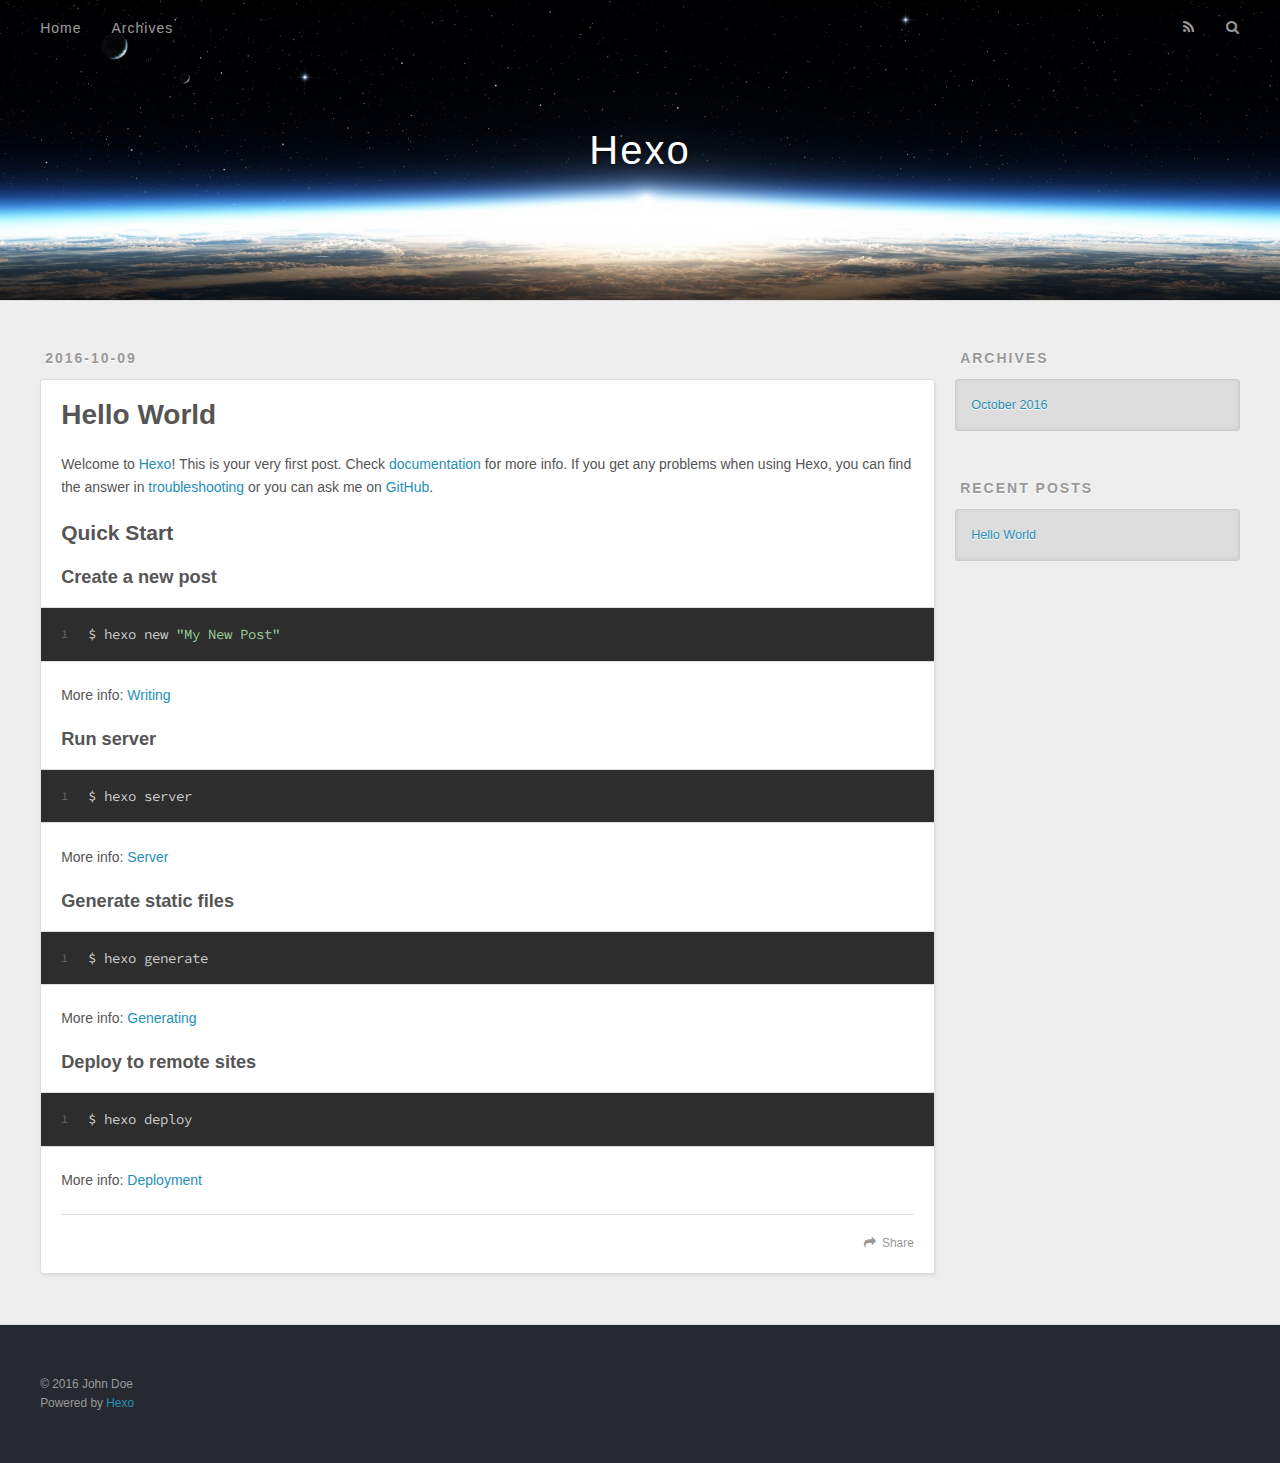
==== index.html @ 377f125d "Site updated: 2016-10-09 18:53:21" ====
<!DOCTYPE html>
<html>
<head>
  <meta charset="utf-8">
  
  <title>Hexo</title>
  <meta name="viewport" content="width=device-width, initial-scale=1, maximum-scale=1">
  <meta property="og:type" content="website">
<meta property="og:title" content="Hexo">
<meta property="og:url" content="http://yoursite.com/index.html">
<meta property="og:site_name" content="Hexo">
<meta name="twitter:card" content="summary">
<meta name="twitter:title" content="Hexo">
  
    <link rel="alternate" href="/atom.xml" title="Hexo" type="application/atom+xml">
  
  
    <link rel="icon" href="/favicon.png">
  
  
    <link href="//fonts.googleapis.com/css?family=Source+Code+Pro" rel="stylesheet" type="text/css">
  
  <link rel="stylesheet" href="/css/style.css">
  

</head>

<body>
  <div id="container">
    <div id="wrap">
      <header id="header">
  <div id="banner"></div>
  <div id="header-outer" class="outer">
    <div id="header-title" class="inner">
      <h1 id="logo-wrap">
        <a href="/" id="logo">Hexo</a>
      </h1>
      
    </div>
    <div id="header-inner" class="inner">
      <nav id="main-nav">
        <a id="main-nav-toggle" class="nav-icon"></a>
        
          <a class="main-nav-link" href="/">Home</a>
        
          <a class="main-nav-link" href="/archives">Archives</a>
        
      </nav>
      <nav id="sub-nav">
        
          <a id="nav-rss-link" class="nav-icon" href="/atom.xml" title="RSS Feed"></a>
        
        <a id="nav-search-btn" class="nav-icon" title="Search"></a>
      </nav>
      <div id="search-form-wrap">
        <form action="//google.com/search" method="get" accept-charset="UTF-8" class="search-form"><input type="search" name="q" results="0" class="search-form-input" placeholder="Search"><button type="submit" class="search-form-submit">&#xF002;</button><input type="hidden" name="sitesearch" value="http://yoursite.com"></form>
      </div>
    </div>
  </div>
</header>
      <div class="outer">
        <section id="main">
  
    <article id="post-hello-world" class="article article-type-post" itemscope itemprop="blogPost">
  <div class="article-meta">
    <a href="/2016/10/09/hello-world/" class="article-date">
  <time datetime="2016-10-09T10:50:31.047Z" itemprop="datePublished">2016-10-09</time>
</a>
    
  </div>
  <div class="article-inner">
    
    
      <header class="article-header">
        
  
    <h1 itemprop="name">
      <a class="article-title" href="/2016/10/09/hello-world/">Hello World</a>
    </h1>
  

      </header>
    
    <div class="article-entry" itemprop="articleBody">
      
        <p>Welcome to <a href="https://hexo.io/" target="_blank" rel="external">Hexo</a>! This is your very first post. Check <a href="https://hexo.io/docs/" target="_blank" rel="external">documentation</a> for more info. If you get any problems when using Hexo, you can find the answer in <a href="https://hexo.io/docs/troubleshooting.html" target="_blank" rel="external">troubleshooting</a> or you can ask me on <a href="https://github.com/hexojs/hexo/issues" target="_blank" rel="external">GitHub</a>.</p>
<h2 id="Quick-Start"><a href="#Quick-Start" class="headerlink" title="Quick Start"></a>Quick Start</h2><h3 id="Create-a-new-post"><a href="#Create-a-new-post" class="headerlink" title="Create a new post"></a>Create a new post</h3><figure class="highlight bash"><table><tr><td class="gutter"><pre><div class="line">1</div></pre></td><td class="code"><pre><div class="line">$ hexo new <span class="string">"My New Post"</span></div></pre></td></tr></table></figure>
<p>More info: <a href="https://hexo.io/docs/writing.html" target="_blank" rel="external">Writing</a></p>
<h3 id="Run-server"><a href="#Run-server" class="headerlink" title="Run server"></a>Run server</h3><figure class="highlight bash"><table><tr><td class="gutter"><pre><div class="line">1</div></pre></td><td class="code"><pre><div class="line">$ hexo server</div></pre></td></tr></table></figure>
<p>More info: <a href="https://hexo.io/docs/server.html" target="_blank" rel="external">Server</a></p>
<h3 id="Generate-static-files"><a href="#Generate-static-files" class="headerlink" title="Generate static files"></a>Generate static files</h3><figure class="highlight bash"><table><tr><td class="gutter"><pre><div class="line">1</div></pre></td><td class="code"><pre><div class="line">$ hexo generate</div></pre></td></tr></table></figure>
<p>More info: <a href="https://hexo.io/docs/generating.html" target="_blank" rel="external">Generating</a></p>
<h3 id="Deploy-to-remote-sites"><a href="#Deploy-to-remote-sites" class="headerlink" title="Deploy to remote sites"></a>Deploy to remote sites</h3><figure class="highlight bash"><table><tr><td class="gutter"><pre><div class="line">1</div></pre></td><td class="code"><pre><div class="line">$ hexo deploy</div></pre></td></tr></table></figure>
<p>More info: <a href="https://hexo.io/docs/deployment.html" target="_blank" rel="external">Deployment</a></p>

      
    </div>
    <footer class="article-footer">
      <a data-url="http://yoursite.com/2016/10/09/hello-world/" data-id="ciu2if0k50000ccluc3kbp6xi" class="article-share-link">Share</a>
      
      
    </footer>
  </div>
  
</article>


  

</section>
        
          <aside id="sidebar">
  
    

  
    

  
    
  
    
  <div class="widget-wrap">
    <h3 class="widget-title">Archives</h3>
    <div class="widget">
      <ul class="archive-list"><li class="archive-list-item"><a class="archive-list-link" href="/archives/2016/10/">October 2016</a></li></ul>
    </div>
  </div>


  
    
  <div class="widget-wrap">
    <h3 class="widget-title">Recent Posts</h3>
    <div class="widget">
      <ul>
        
          <li>
            <a href="/2016/10/09/hello-world/">Hello World</a>
          </li>
        
      </ul>
    </div>
  </div>

  
</aside>
        
      </div>
      <footer id="footer">
  
  <div class="outer">
    <div id="footer-info" class="inner">
      &copy; 2016 John Doe<br>
      Powered by <a href="http://hexo.io/" target="_blank">Hexo</a>
    </div>
  </div>
</footer>
    </div>
    <nav id="mobile-nav">
  
    <a href="/" class="mobile-nav-link">Home</a>
  
    <a href="/archives" class="mobile-nav-link">Archives</a>
  
</nav>
    

<script src="//ajax.googleapis.com/ajax/libs/jquery/2.0.3/jquery.min.js"></script>


  <link rel="stylesheet" href="/fancybox/jquery.fancybox.css">
  <script src="/fancybox/jquery.fancybox.pack.js"></script>


<script src="/js/script.js"></script>

  </div>
</body>
</html>
---- css/style.css ----
body {
  width: 100%;
}
body:before,
body:after {
  content: "";
  display: table;
}
body:after {
  clear: both;
}
html,
body,
div,
span,
applet,
object,
iframe,
h1,
h2,
h3,
h4,
h5,
h6,
p,
blockquote,
pre,
a,
abbr,
acronym,
address,
big,
cite,
code,
del,
dfn,
em,
img,
ins,
kbd,
q,
s,
samp,
small,
strike,
strong,
sub,
sup,
tt,
var,
dl,
dt,
dd,
ol,
ul,
li,
fieldset,
form,
label,
legend,
table,
caption,
tbody,
tfoot,
thead,
tr,
th,
td {
  margin: 0;
  padding: 0;
  border: 0;
  outline: 0;
  font-weight: inherit;
  font-style: inherit;
  font-family: inherit;
  font-size: 100%;
  vertical-align: baseline;
}
body {
  line-height: 1;
  color: #000;
  background: #fff;
}
ol,
ul {
  list-style: none;
}
table {
  border-collapse: separate;
  border-spacing: 0;
  vertical-align: middle;
}
caption,
th,
td {
  text-align: left;
  font-weight: normal;
  vertical-align: middle;
}
a img {
  border: none;
}
input,
button {
  margin: 0;
  padding: 0;
}
input::-moz-focus-inner,
button::-moz-focus-inner {
  border: 0;
  padding: 0;
}
@font-face {
  font-family: FontAwesome;
  font-style: normal;
  font-weight: normal;
  src: url("fonts/fontawesome-webfont.eot?v=#4.0.3");
  src: url("fonts/fontawesome-webfont.eot?#iefix&v=#4.0.3") format("embedded-opentype"), url("fonts/fontawesome-webfont.woff?v=#4.0.3") format("woff"), url("fonts/fontawesome-webfont.ttf?v=#4.0.3") format("truetype"), url("fonts/fontawesome-webfont.svg#fontawesomeregular?v=#4.0.3") format("svg");
}
html,
body,
#container {
  height: 100%;
}
body {
  background: #eee;
  font: 14px "Helvetica Neue", Helvetica, Arial, sans-serif;
  -webkit-text-size-adjust: 100%;
}
.outer {
  max-width: 1220px;
  margin: 0 auto;
  padding: 0 20px;
}
.outer:before,
.outer:after {
  content: "";
  display: table;
}
.outer:after {
  clear: both;
}
.inner {
  display: inline;
  float: left;
  width: 98.33333333333333%;
  margin: 0 0.833333333333333%;
}
.left,
.alignleft {
  float: left;
}
.right,
.alignright {
  float: right;
}
.clear {
  clear: both;
}
#container {
  position: relative;
}
.mobile-nav-on {
  overflow: hidden;
}
#wrap {
  height: 100%;
  width: 100%;
  position: absolute;
  top: 0;
  left: 0;
  -webkit-transition: 0.2s ease-out;
  -moz-transition: 0.2s ease-out;
  -ms-transition: 0.2s ease-out;
  transition: 0.2s ease-out;
  z-index: 1;
  background: #eee;
}
.mobile-nav-on #wrap {
  left: 280px;
}
@media screen and (min-width: 768px) {
  #main {
    display: inline;
    float: left;
    width: 73.33333333333333%;
    margin: 0 0.833333333333333%;
  }
}
.article-date,
.article-category-link,
.archive-year,
.widget-title {
  text-decoration: none;
  text-transform: uppercase;
  letter-spacing: 2px;
  color: #999;
  margin-bottom: 1em;
  margin-left: 5px;
  line-height: 1em;
  text-shadow: 0 1px #fff;
  font-weight: bold;
}
.article-inner,
.archive-article-inner {
  background: #fff;
  -webkit-box-shadow: 1px 2px 3px #ddd;
  box-shadow: 1px 2px 3px #ddd;
  border: 1px solid #ddd;
  border-radius: 3px;
}
.article-entry h1,
.widget h1 {
  font-size: 2em;
}
.article-entry h2,
.widget h2 {
  font-size: 1.5em;
}
.article-entry h3,
.widget h3 {
  font-size: 1.3em;
}
.article-entry h4,
.widget h4 {
  font-size: 1.2em;
}
.article-entry h5,
.widget h5 {
  font-size: 1em;
}
.article-entry h6,
.widget h6 {
  font-size: 1em;
  color: #999;
}
.article-entry hr,
.widget hr {
  border: 1px dashed #ddd;
}
.article-entry strong,
.widget strong {
  font-weight: bold;
}
.article-entry em,
.widget em,
.article-entry cite,
.widget cite {
  font-style: italic;
}
.article-entry sup,
.widget sup,
.article-entry sub,
.widget sub {
  font-size: 0.75em;
  line-height: 0;
  position: relative;
  vertical-align: baseline;
}
.article-entry sup,
.widget sup {
  top: -0.5em;
}
.article-entry sub,
.widget sub {
  bottom: -0.2em;
}
.article-entry small,
.widget small {
  font-size: 0.85em;
}
.article-entry acronym,
.widget acronym,
.article-entry abbr,
.widget abbr {
  border-bottom: 1px dotted;
}
.article-entry ul,
.widget ul,
.article-entry ol,
.widget ol,
.article-entry dl,
.widget dl {
  margin: 0 20px;
  line-height: 1.6em;
}
.article-entry ul ul,
.widget ul ul,
.article-entry ol ul,
.widget ol ul,
.article-entry ul ol,
.widget ul ol,
.article-entry ol ol,
.widget ol ol {
  margin-top: 0;
  margin-bottom: 0;
}
.article-entry ul,
.widget ul {
  list-style: disc;
}
.article-entry ol,
.widget ol {
  list-style: decimal;
}
.article-entry dt,
.widget dt {
  font-weight: bold;
}
#header {
  height: 300px;
  position: relative;
  border-bottom: 1px solid #ddd;
}
#header:before,
#header:after {
  content: "";
  position: absolute;
  left: 0;
  right: 0;
  height: 40px;
}
#header:before {
  top: 0;
  background: -webkit-linear-gradient(rgba(0,0,0,0.2), transparent);
  background: -moz-linear-gradient(rgba(0,0,0,0.2), transparent);
  background: -ms-linear-gradient(rgba(0,0,0,0.2), transparent);
  background: linear-gradient(rgba(0,0,0,0.2), transparent);
}
#header:after {
  bottom: 0;
  background: -webkit-linear-gradient(transparent, rgba(0,0,0,0.2));
  background: -moz-linear-gradient(transparent, rgba(0,0,0,0.2));
  background: -ms-linear-gradient(transparent, rgba(0,0,0,0.2));
  background: linear-gradient(transparent, rgba(0,0,0,0.2));
}
#header-outer {
  height: 100%;
  position: relative;
}
#header-inner {
  position: relative;
  overflow: hidden;
}
#banner {
  position: absolute;
  top: 0;
  left: 0;
  width: 100%;
  height: 100%;
  background: url("images/banner.jpg") center #000;
  -webkit-background-size: cover;
  -moz-background-size: cover;
  background-size: cover;
  z-index: -1;
}
#header-title {
  text-align: center;
  height: 40px;
  position: absolute;
  top: 50%;
  left: 0;
  margin-top: -20px;
}
#logo,
#subtitle {
  text-decoration: none;
  color: #fff;
  font-weight: 300;
  text-shadow: 0 1px 4px rgba(0,0,0,0.3);
}
#logo {
  font-size: 40px;
  line-height: 40px;
  letter-spacing: 2px;
}
#subtitle {
  font-size: 16px;
  line-height: 16px;
  letter-spacing: 1px;
}
#subtitle-wrap {
  margin-top: 16px;
}
#main-nav {
  float: left;
  margin-left: -15px;
}
.nav-icon,
.main-nav-link {
  float: left;
  color: #fff;
  opacity: 0.6;
  text-decoration: none;
  text-shadow: 0 1px rgba(0,0,0,0.2);
  -webkit-transition: opacity 0.2s;
  -moz-transition: opacity 0.2s;
  -ms-transition: opacity 0.2s;
  transition: opacity 0.2s;
  display: block;
  padding: 20px 15px;
}
.nav-icon:hover,
.main-nav-link:hover {
  opacity: 1;
}
.nav-icon {
  font-family: FontAwesome;
  text-align: center;
  font-size: 14px;
  width: 14px;
  height: 14px;
  padding: 20px 15px;
  position: relative;
  cursor: pointer;
}
.main-nav-link {
  font-weight: 300;
  letter-spacing: 1px;
}
@media screen and (max-width: 479px) {
  .main-nav-link {
    display: none;
  }
}
#main-nav-toggle {
  display: none;
}
#main-nav-toggle:before {
  content: "\f0c9";
}
@media screen and (max-width: 479px) {
  #main-nav-toggle {
    display: block;
  }
}
#sub-nav {
  float: right;
  margin-right: -15px;
}
#nav-rss-link:before {
  content: "\f09e";
}
#nav-search-btn:before {
  content: "\f002";
}
#search-form-wrap {
  position: absolute;
  top: 15px;
  width: 150px;
  height: 30px;
  right: -150px;
  opacity: 0;
  -webkit-transition: 0.2s ease-out;
  -moz-transition: 0.2s ease-out;
  -ms-transition: 0.2s ease-out;
  transition: 0.2s ease-out;
}
#search-form-wrap.on {
  opacity: 1;
  right: 0;
}
@media screen and (max-width: 479px) {
  #search-form-wrap {
    width: 100%;
    right: -100%;
  }
}
.search-form {
  position: absolute;
  top: 0;
  left: 0;
  right: 0;
  background: #fff;
  padding: 5px 15px;
  border-radius: 15px;
  -webkit-box-shadow: 0 0 10px rgba(0,0,0,0.3);
  box-shadow: 0 0 10px rgba(0,0,0,0.3);
}
.search-form-input {
  border: none;
  background: none;
  color: #555;
  width: 100%;
  font: 13px "Helvetica Neue", Helvetica, Arial, sans-serif;
  outline: none;
}
.search-form-input::-webkit-search-results-decoration,
.search-form-input::-webkit-search-cancel-button {
  -webkit-appearance: none;
}
.search-form-submit {
  position: absolute;
  top: 50%;
  right: 10px;
  margin-top: -7px;
  font: 13px FontAwesome;
  border: none;
  background: none;
  color: #bbb;
  cursor: pointer;
}
.search-form-submit:hover,
.search-form-submit:focus {
  color: #777;
}
.article {
  margin: 50px 0;
}
.article-inner {
  overflow: hidden;
}
.article-meta:before,
.article-meta:after {
  content: "";
  display: table;
}
.article-meta:after {
  clear: both;
}
.article-date {
  float: left;
}
.article-category {
  float: left;
  line-height: 1em;
  color: #ccc;
  text-shadow: 0 1px #fff;
  margin-left: 8px;
}
.article-category:before {
  content: "\2022";
}
.article-category-link {
  margin: 0 12px 1em;
}
.article-header {
  padding: 20px 20px 0;
}
.article-title {
  text-decoration: none;
  font-size: 2em;
  font-weight: bold;
  color: #555;
  line-height: 1.1em;
  -webkit-transition: color 0.2s;
  -moz-transition: color 0.2s;
  -ms-transition: color 0.2s;
  transition: color 0.2s;
}
a.article-title:hover {
  color: #258fb8;
}
.article-entry {
  color: #555;
  padding: 0 20px;
}
.article-entry:before,
.article-entry:after {
  content: "";
  display: table;
}
.article-entry:after {
  clear: both;
}
.article-entry p,
.article-entry table {
  line-height: 1.6em;
  margin: 1.6em 0;
}
.article-entry h1,
.article-entry h2,
.article-entry h3,
.article-entry h4,
.article-entry h5,
.article-entry h6 {
  font-weight: bold;
}
.article-entry h1,
.article-entry h2,
.article-entry h3,
.article-entry h4,
.article-entry h5,
.article-entry h6 {
  line-height: 1.1em;
  margin: 1.1em 0;
}
.article-entry a {
  color: #258fb8;
  text-decoration: none;
}
.article-entry a:hover {
  text-decoration: underline;
}
.article-entry ul,
.article-entry ol,
.article-entry dl {
  margin-top: 1.6em;
  margin-bottom: 1.6em;
}
.article-entry img,
.article-entry video {
  max-width: 100%;
  height: auto;
  display: block;
  margin: auto;
}
.article-entry iframe {
  border: none;
}
.article-entry table {
  width: 100%;
  border-collapse: collapse;
  border-spacing: 0;
}
.article-entry th {
  font-weight: bold;
  border-bottom: 3px solid #ddd;
  padding-bottom: 0.5em;
}
.article-entry td {
  border-bottom: 1px solid #ddd;
  padding: 10px 0;
}
.article-entry blockquote {
  font-family: Georgia, "Times New Roman", serif;
  font-size: 1.4em;
  margin: 1.6em 20px;
  text-align: center;
}
.article-entry blockquote footer {
  font-size: 14px;
  margin: 1.6em 0;
  font-family: "Helvetica Neue", Helvetica, Arial, sans-serif;
}
.article-entry blockquote footer cite:before {
  content: "—";
  padding: 0 0.5em;
}
.article-entry .pullquote {
  text-align: left;
  width: 45%;
  margin: 0;
}
.article-entry .pullquote.left {
  margin-left: 0.5em;
  margin-right: 1em;
}
.article-entry .pullquote.right {
  margin-right: 0.5em;
  margin-left: 1em;
}
.article-entry .caption {
  color: #999;
  display: block;
  font-size: 0.9em;
  margin-top: 0.5em;
  position: relative;
  text-align: center;
}
.article-entry .video-container {
  position: relative;
  padding-top: 56.25%;
  height: 0;
  overflow: hidden;
}
.article-entry .video-container iframe,
.article-entry .video-container object,
.article-entry .video-container embed {
  position: absolute;
  top: 0;
  left: 0;
  width: 100%;
  height: 100%;
  margin-top: 0;
}
.article-more-link a {
  display: inline-block;
  line-height: 1em;
  padding: 6px 15px;
  border-radius: 15px;
  background: #eee;
  color: #999;
  text-shadow: 0 1px #fff;
  text-decoration: none;
}
.article-more-link a:hover {
  background: #258fb8;
  color: #fff;
  text-decoration: none;
  text-shadow: 0 1px #1e7293;
}
.article-footer {
  font-size: 0.85em;
  line-height: 1.6em;
  border-top: 1px solid #ddd;
  padding-top: 1.6em;
  margin: 0 20px 20px;
}
.article-footer:before,
.article-footer:after {
  content: "";
  display: table;
}
.article-footer:after {
  clear: both;
}
.article-footer a {
  color: #999;
  text-decoration: none;
}
.article-footer a:hover {
  color: #555;
}
.article-tag-list-item {
  float: left;
  margin-right: 10px;
}
.article-tag-list-link:before {
  content: "#";
}
.article-comment-link {
  float: right;
}
.article-comment-link:before {
  content: "\f075";
  font-family: FontAwesome;
  padding-right: 8px;
}
.article-share-link {
  cursor: pointer;
  float: right;
  margin-left: 20px;
}
.article-share-link:before {
  content: "\f064";
  font-family: FontAwesome;
  padding-right: 6px;
}
#article-nav {
  position: relative;
}
#article-nav:before,
#article-nav:after {
  content: "";
  display: table;
}
#article-nav:after {
  clear: both;
}
@media screen and (min-width: 768px) {
  #article-nav {
    margin: 50px 0;
  }
  #article-nav:before {
    width: 8px;
    height: 8px;
    position: absolute;
    top: 50%;
    left: 50%;
    margin-top: -4px;
    margin-left: -4px;
    content: "";
    border-radius: 50%;
    background: #ddd;
    -webkit-box-shadow: 0 1px 2px #fff;
    box-shadow: 0 1px 2px #fff;
  }
}
.article-nav-link-wrap {
  text-decoration: none;
  text-shadow: 0 1px #fff;
  color: #999;
  -webkit-box-sizing: border-box;
  -moz-box-sizing: border-box;
  box-sizing: border-box;
  margin-top: 50px;
  text-align: center;
  display: block;
}
.article-nav-link-wrap:hover {
  color: #555;
}
@media screen and (min-width: 768px) {
  .article-nav-link-wrap {
    width: 50%;
    margin-top: 0;
  }
}
@media screen and (min-width: 768px) {
  #article-nav-newer {
    float: left;
    text-align: right;
    padding-right: 20px;
  }
}
@media screen and (min-width: 768px) {
  #article-nav-older {
    float: right;
    text-align: left;
    padding-left: 20px;
  }
}
.article-nav-caption {
  text-transform: uppercase;
  letter-spacing: 2px;
  color: #ddd;
  line-height: 1em;
  font-weight: bold;
}
#article-nav-newer .article-nav-caption {
  margin-right: -2px;
}
.article-nav-title {
  font-size: 0.85em;
  line-height: 1.6em;
  margin-top: 0.5em;
}
.article-share-box {
  position: absolute;
  display: none;
  background: #fff;
  -webkit-box-shadow: 1px 2px 10px rgba(0,0,0,0.2);
  box-shadow: 1px 2px 10px rgba(0,0,0,0.2);
  border-radius: 3px;
  margin-left: -145px;
  overflow: hidden;
  z-index: 1;
}
.article-share-box.on {
  display: block;
}
.article-share-input {
  width: 100%;
  background: none;
  -webkit-box-sizing: border-box;
  -moz-box-sizing: border-box;
  box-sizing: border-box;
  font: 14px "Helvetica Neue", Helvetica, Arial, sans-serif;
  padding: 0 15px;
  color: #555;
  outline: none;
  border: 1px solid #ddd;
  border-radius: 3px 3px 0 0;
  height: 36px;
  line-height: 36px;
}
.article-share-links {
  background: #eee;
}
.article-share-links:before,
.article-share-links:after {
  content: "";
  display: table;
}
.article-share-links:after {
  clear: both;
}
.article-share-twitter,
.article-share-facebook,
.article-share-pinterest,
.article-share-google {
  width: 50px;
  height: 36px;
  display: block;
  float: left;
  position: relative;
  color: #999;
  text-shadow: 0 1px #fff;
}
.article-share-twitter:before,
.article-share-facebook:before,
.article-share-pinterest:before,
.article-share-google:before {
  font-size: 20px;
  font-family: FontAwesome;
  width: 20px;
  height: 20px;
  position: absolute;
  top: 50%;
  left: 50%;
  margin-top: -10px;
  margin-left: -10px;
  text-align: center;
}
.article-share-twitter:hover,
.article-share-facebook:hover,
.article-share-pinterest:hover,
.article-share-google:hover {
  color: #fff;
}
.article-share-twitter:before {
  content: "\f099";
}
.article-share-twitter:hover {
  background: #00aced;
  text-shadow: 0 1px #008abe;
}
.article-share-facebook:before {
  content: "\f09a";
}
.article-share-facebook:hover {
  background: #3b5998;
  text-shadow: 0 1px #2f477a;
}
.article-share-pinterest:before {
  content: "\f0d2";
}
.article-share-pinterest:hover {
  background: #cb2027;
  text-shadow: 0 1px #a21a1f;
}
.article-share-google:before {
  content: "\f0d5";
}
.article-share-google:hover {
  background: #dd4b39;
  text-shadow: 0 1px #be3221;
}
.article-gallery {
  background: #000;
  position: relative;
}
.article-gallery-photos {
  position: relative;
  overflow: hidden;
}
.article-gallery-img {
  display: none;
  max-width: 100%;
}
.article-gallery-img:first-child {
  display: block;
}
.article-gallery-img.loaded {
  position: absolute;
  display: block;
}
.article-gallery-img img {
  display: block;
  max-width: 100%;
  margin: 0 auto;
}
#comments {
  background: #fff;
  -webkit-box-shadow: 1px 2px 3px #ddd;
  box-shadow: 1px 2px 3px #ddd;
  padding: 20px;
  border: 1px solid #ddd;
  border-radius: 3px;
  margin: 50px 0;
}
#comments a {
  color: #258fb8;
}
.archives-wrap {
  margin: 50px 0;
}
.archives:before,
.archives:after {
  content: "";
  display: table;
}
.archives:after {
  clear: both;
}
.archive-year-wrap {
  margin-bottom: 1em;
}
.archives {
  -webkit-column-gap: 10px;
  -moz-column-gap: 10px;
  column-gap: 10px;
}
@media screen and (min-width: 480px) and (max-width: 767px) {
  .archives {
    -webkit-column-count: 2;
    -moz-column-count: 2;
    column-count: 2;
  }
}
@media screen and (min-width: 768px) {
  .archives {
    -webkit-column-count: 3;
    -moz-column-count: 3;
    column-count: 3;
  }
}
.archive-article {
  -webkit-column-break-inside: avoid;
  page-break-inside: avoid;
  overflow: hidden;
  break-inside: avoid-column;
}
.archive-article-inner {
  padding: 10px;
  margin-bottom: 15px;
}
.archive-article-title {
  text-decoration: none;
  font-weight: bold;
  color: #555;
  -webkit-transition: color 0.2s;
  -moz-transition: color 0.2s;
  -ms-transition: color 0.2s;
  transition: color 0.2s;
  line-height: 1.6em;
}
.archive-article-title:hover {
  color: #258fb8;
}
.archive-article-footer {
  margin-top: 1em;
}
.archive-article-date {
  color: #999;
  text-decoration: none;
  font-size: 0.85em;
  line-height: 1em;
  margin-bottom: 0.5em;
  display: block;
}
#page-nav {
  margin: 50px auto;
  background: #fff;
  -webkit-box-shadow: 1px 2px 3px #ddd;
  box-shadow: 1px 2px 3px #ddd;
  border: 1px solid #ddd;
  border-radius: 3px;
  text-align: center;
  color: #999;
  overflow: hidden;
}
#page-nav:before,
#page-nav:after {
  content: "";
  display: table;
}
#page-nav:after {
  clear: both;
}
#page-nav a,
#page-nav span {
  padding: 10px 20px;
  line-height: 1;
  height: 2ex;
}
#page-nav a {
  color: #999;
  text-decoration: none;
}
#page-nav a:hover {
  background: #999;
  color: #fff;
}
#page-nav .prev {
  float: left;
}
#page-nav .next {
  float: right;
}
#page-nav .page-number {
  display: inline-block;
}
@media screen and (max-width: 479px) {
  #page-nav .page-number {
    display: none;
  }
}
#page-nav .current {
  color: #555;
  font-weight: bold;
}
#page-nav .space {
  color: #ddd;
}
#footer {
  background: #262a30;
  padding: 50px 0;
  border-top: 1px solid #ddd;
  color: #999;
}
#footer a {
  color: #258fb8;
  text-decoration: none;
}
#footer a:hover {
  text-decoration: underline;
}
#footer-info {
  line-height: 1.6em;
  font-size: 0.85em;
}
.article-entry pre,
.article-entry .highlight {
  background: #2d2d2d;
  margin: 0 -20px;
  padding: 15px 20px;
  border-style: solid;
  border-color: #ddd;
  border-width: 1px 0;
  overflow: auto;
  color: #ccc;
  line-height: 22.400000000000002px;
}
.article-entry .highlight .gutter pre,
.article-entry .gist .gist-file .gist-data .line-numbers {
  color: #666;
  font-size: 0.85em;
}
.article-entry pre,
.article-entry code {
  font-family: "Source Code Pro", Consolas, Monaco, Menlo, Consolas, monospace;
}
.article-entry code {
  background: #eee;
  text-shadow: 0 1px #fff;
  padding: 0 0.3em;
}
.article-entry pre code {
  background: none;
  text-shadow: none;
  padding: 0;
}
.article-entry .highlight pre {
  border: none;
  margin: 0;
  padding: 0;
}
.article-entry .highlight table {
  margin: 0;
  width: auto;
}
.article-entry .highlight td {
  border: none;
  padding: 0;
}
.article-entry .highlight figcaption {
  font-size: 0.85em;
  color: #999;
  line-height: 1em;
  margin-bottom: 1em;
}
.article-entry .highlight figcaption:before,
.article-entry .highlight figcaption:after {
  content: "";
  display: table;
}
.article-entry .highlight figcaption:after {
  clear: both;
}
.article-entry .highlight figcaption a {
  float: right;
}
.article-entry .highlight .gutter pre {
  text-align: right;
  padding-right: 20px;
}
.article-entry .highlight .line {
  height: 22.400000000000002px;
}
.article-entry .highlight .line.marked {
  background: #515151;
}
.article-entry .gist {
  margin: 0 -20px;
  border-style: solid;
  border-color: #ddd;
  border-width: 1px 0;
  background: #2d2d2d;
  padding: 15px 20px 15px 0;
}
.article-entry .gist .gist-file {
  border: none;
  font-family: "Source Code Pro", Consolas, Monaco, Menlo, Consolas, monospace;
  margin: 0;
}
.article-entry .gist .gist-file .gist-data {
  background: none;
  border: none;
}
.article-entry .gist .gist-file .gist-data .line-numbers {
  background: none;
  border: none;
  padding: 0 20px 0 0;
}
.article-entry .gist .gist-file .gist-data .line-data {
  padding: 0 !important;
}
.article-entry .gist .gist-file .highlight {
  margin: 0;
  padding: 0;
  border: none;
}
.article-entry .gist .gist-file .gist-meta {
  background: #2d2d2d;
  color: #999;
  font: 0.85em "Helvetica Neue", Helvetica, Arial, sans-serif;
  text-shadow: 0 0;
  padding: 0;
  margin-top: 1em;
  margin-left: 20px;
}
.article-entry .gist .gist-file .gist-meta a {
  color: #258fb8;
  font-weight: normal;
}
.article-entry .gist .gist-file .gist-meta a:hover {
  text-decoration: underline;
}
pre .comment,
pre .title {
  color: #999;
}
pre .variable,
pre .attribute,
pre .tag,
pre .regexp,
pre .ruby .constant,
pre .xml .tag .title,
pre .xml .pi,
pre .xml .doctype,
pre .html .doctype,
pre .css .id,
pre .css .class,
pre .css .pseudo {
  color: #f2777a;
}
pre .number,
pre .preprocessor,
pre .built_in,
pre .literal,
pre .params,
pre .constant {
  color: #f99157;
}
pre .class,
pre .ruby .class .title,
pre .css .rules .attribute {
  color: #9c9;
}
pre .string,
pre .value,
pre .inheritance,
pre .header,
pre .ruby .symbol,
pre .xml .cdata {
  color: #9c9;
}
pre .css .hexcolor {
  color: #6cc;
}
pre .function,
pre .python .decorator,
pre .python .title,
pre .ruby .function .title,
pre .ruby .title .keyword,
pre .perl .sub,
pre .javascript .title,
pre .coffeescript .title {
  color: #69c;
}
pre .keyword,
pre .javascript .function {
  color: #c9c;
}
@media screen and (max-width: 479px) {
  #mobile-nav {
    position: absolute;
    top: 0;
    left: 0;
    width: 280px;
    height: 100%;
    background: #191919;
    border-right: 1px solid #fff;
  }
}
@media screen and (max-width: 479px) {
  .mobile-nav-link {
    display: block;
    color: #999;
    text-decoration: none;
    padding: 15px 20px;
    font-weight: bold;
  }
  .mobile-nav-link:hover {
    color: #fff;
  }
}
@media screen and (min-width: 768px) {
  #sidebar {
    display: inline;
    float: left;
    width: 23.333333333333332%;
    margin: 0 0.833333333333333%;
  }
}
.widget-wrap {
  margin: 50px 0;
}
.widget {
  color: #777;
  text-shadow: 0 1px #fff;
  background: #ddd;
  -webkit-box-shadow: 0 -1px 4px #ccc inset;
  box-shadow: 0 -1px 4px #ccc inset;
  border: 1px solid #ccc;
  padding: 15px;
  border-radius: 3px;
}
.widget a {
  color: #258fb8;
  text-decoration: none;
}
.widget a:hover {
  text-decoration: underline;
}
.widget ul ul,
.widget ol ul,
.widget dl ul,
.widget ul ol,
.widget ol ol,
.widget dl ol,
.widget ul dl,
.widget ol dl,
.widget dl dl {
  margin-left: 15px;
  list-style: disc;
}
.widget {
  line-height: 1.6em;
  word-wrap: break-word;
  font-size: 0.9em;
}
.widget ul,
.widget ol {
  list-style: none;
  margin: 0;
}
.widget ul ul,
.widget ol ul,
.widget ul ol,
.widget ol ol {
  margin: 0 20px;
}
.widget ul ul,
.widget ol ul {
  list-style: disc;
}
.widget ul ol,
.widget ol ol {
  list-style: decimal;
}
.category-list-count,
.tag-list-count,
.archive-list-count {
  padding-left: 5px;
  color: #999;
  font-size: 0.85em;
}
.category-list-count:before,
.tag-list-count:before,
.archive-list-count:before {
  content: "(";
}
.category-list-count:after,
.tag-list-count:after,
.archive-list-count:after {
  content: ")";
}
.tagcloud a {
  margin-right: 5px;
  display: inline-block;
}
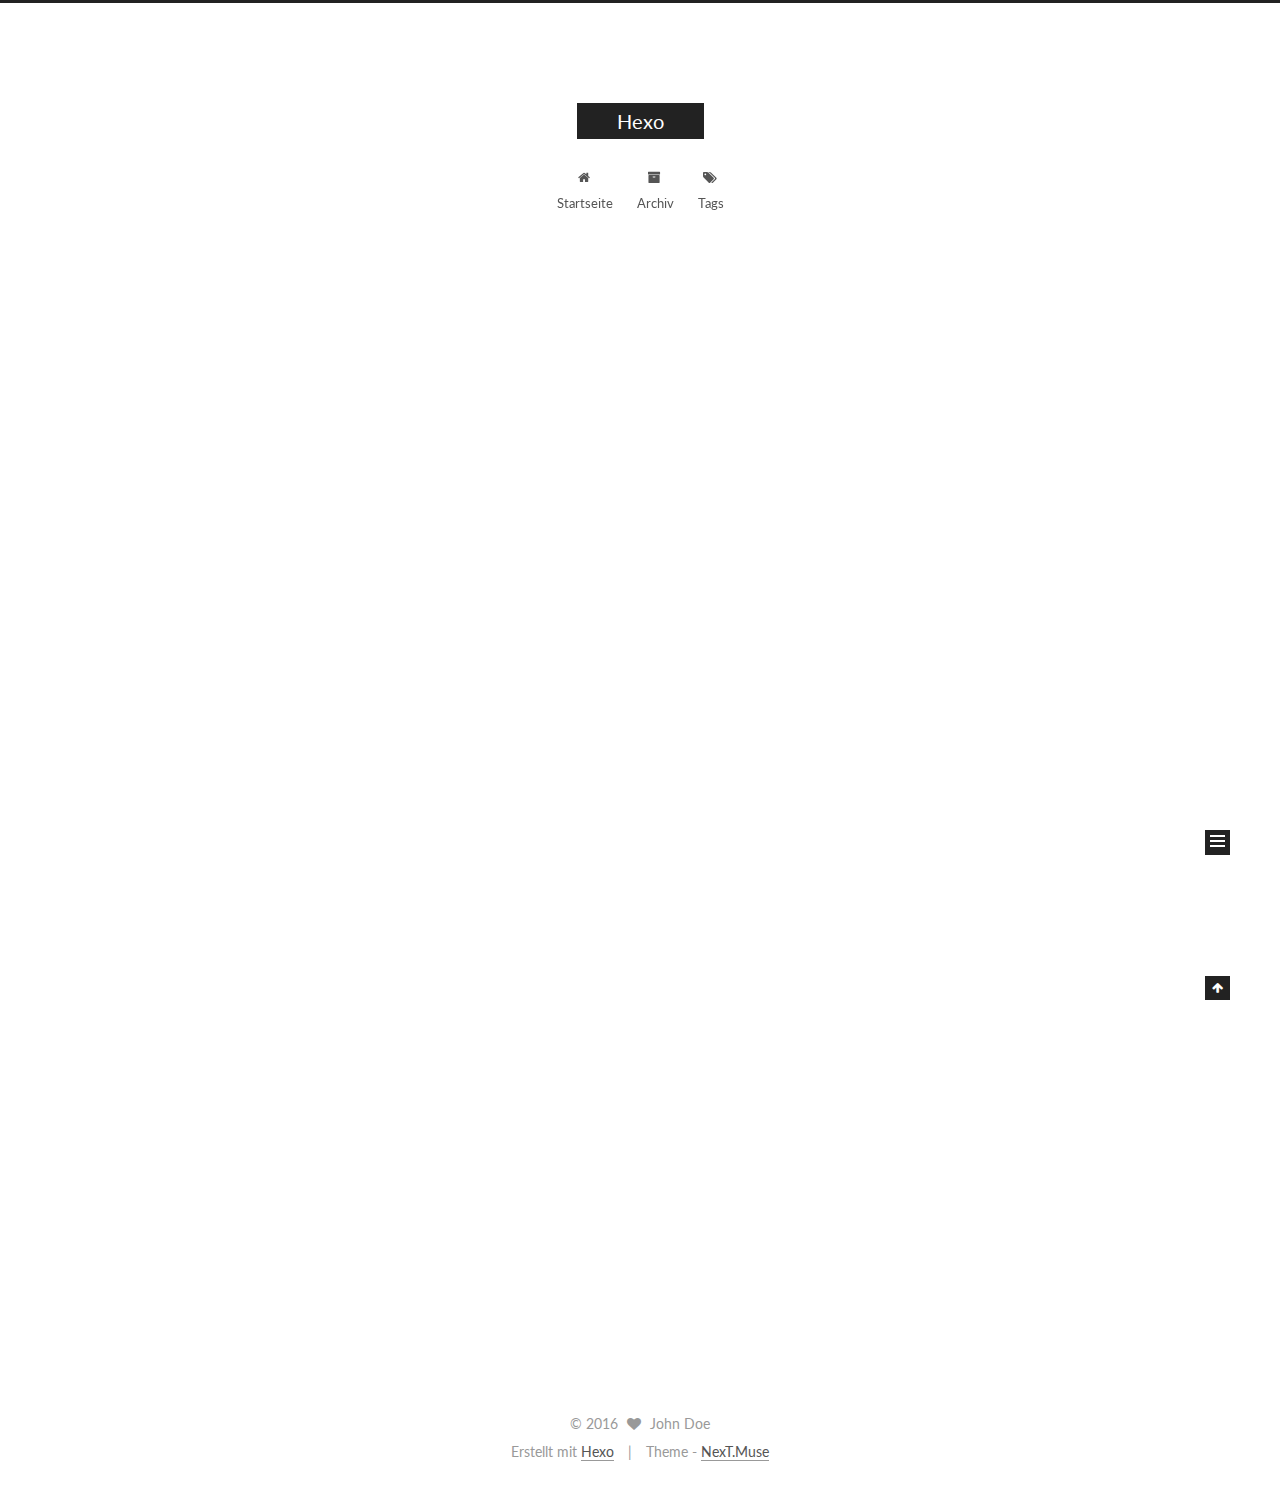
==== commit a588e113: "Site updated: 2016-10-11 23:51:38" ====
--- a/index.html
+++ b/index.html
@@ -1,89 +1,286 @@
-<!DOCTYPE html>
-<html>
+<!doctype html>
+
+
+
+  
+
+
+<html class="theme-next muse use-motion">
 <head>
-  <meta charset="utf-8">
-  
-  <title>Hexo</title>
-  <meta name="viewport" content="width=device-width, initial-scale=1, maximum-scale=1">
-  <meta property="og:type" content="website">
+  <meta charset="UTF-8"/>
+<meta http-equiv="X-UA-Compatible" content="IE=edge,chrome=1" />
+<meta name="viewport" content="width=device-width, initial-scale=1, maximum-scale=1"/>
+
+
+
+<meta http-equiv="Cache-Control" content="no-transform" />
+<meta http-equiv="Cache-Control" content="no-siteapp" />
+
+
+
+
+
+
+
+
+
+
+
+
+  
+  
+  <link href="/vendors/fancybox/source/jquery.fancybox.css?v=2.1.5" rel="stylesheet" type="text/css" />
+
+
+
+
+  
+  
+  
+  
+
+  
+    
+    
+  
+
+  
+
+  
+
+  
+
+  
+
+  
+    
+    
+    <link href="//fonts.googleapis.com/css?family=Lato:300,300italic,400,400italic,700,700italic&subset=latin,latin-ext" rel="stylesheet" type="text/css">
+  
+
+
+
+
+
+
+<link href="/vendors/font-awesome/css/font-awesome.min.css?v=4.4.0" rel="stylesheet" type="text/css" />
+
+<link href="/css/main.css?v=5.0.2" rel="stylesheet" type="text/css" />
+
+
+  <meta name="keywords" content="Hexo, NexT" />
+
+
+
+
+
+
+
+
+  <link rel="shortcut icon" type="image/x-icon" href="/favicon.ico?v=5.0.2" />
+
+
+
+
+
+
+<meta property="og:type" content="website">
 <meta property="og:title" content="Hexo">
 <meta property="og:url" content="http://yoursite.com/index.html">
 <meta property="og:site_name" content="Hexo">
 <meta name="twitter:card" content="summary">
 <meta name="twitter:title" content="Hexo">
-  
-    <link rel="alternate" href="/atom.xml" title="Hexo" type="application/atom+xml">
-  
-  
-    <link rel="icon" href="/favicon.png">
-  
-  
-    <link href="//fonts.googleapis.com/css?family=Source+Code+Pro" rel="stylesheet" type="text/css">
-  
-  <link rel="stylesheet" href="/css/style.css">
-  
-
+
+
+
+<script type="text/javascript" id="hexo.configuration">
+  var NexT = window.NexT || {};
+  var CONFIG = {
+    scheme: 'Muse',
+    sidebar: {"position":"left","display":"post"},
+    fancybox: true,
+    motion: true,
+    duoshuo: {
+      userId: '0',
+      author: 'Author'
+    }
+  };
+</script>
+
+
+
+
+  <link rel="canonical" href="http://yoursite.com/"/>
+
+
+  <title> Hexo </title>
 </head>
 
-<body>
-  <div id="container">
-    <div id="wrap">
-      <header id="header">
-  <div id="banner"></div>
-  <div id="header-outer" class="outer">
-    <div id="header-title" class="inner">
-      <h1 id="logo-wrap">
-        <a href="/" id="logo">Hexo</a>
-      </h1>
-      
-    </div>
-    <div id="header-inner" class="inner">
-      <nav id="main-nav">
-        <a id="main-nav-toggle" class="nav-icon"></a>
-        
-          <a class="main-nav-link" href="/">Home</a>
-        
-          <a class="main-nav-link" href="/archives">Archives</a>
-        
-      </nav>
-      <nav id="sub-nav">
-        
-          <a id="nav-rss-link" class="nav-icon" href="/atom.xml" title="RSS Feed"></a>
-        
-        <a id="nav-search-btn" class="nav-icon" title="Search"></a>
-      </nav>
-      <div id="search-form-wrap">
-        <form action="//google.com/search" method="get" accept-charset="UTF-8" class="search-form"><input type="search" name="q" results="0" class="search-form-input" placeholder="Search"><button type="submit" class="search-form-submit">&#xF002;</button><input type="hidden" name="sitesearch" value="http://yoursite.com"></form>
-      </div>
-    </div>
+<body itemscope itemtype="//schema.org/WebPage" lang="">
+
+  
+
+
+
+
+
+
+
+
+
+
+  
+  
+    
+  
+
+  <div class="container one-collumn sidebar-position-left 
+   page-home 
+ ">
+    <div class="headband"></div>
+
+    <header id="header" class="header" itemscope itemtype="//schema.org/WPHeader">
+      <div class="header-inner"><div class="site-meta ">
+  
+
+  <div class="custom-logo-site-title">
+    <a href="/"  class="brand" rel="start">
+      <span class="logo-line-before"><i></i></span>
+      <span class="site-title">Hexo</span>
+      <span class="logo-line-after"><i></i></span>
+    </a>
   </div>
-</header>
-      <div class="outer">
-        <section id="main">
-  
-    <article id="post-hello-world" class="article article-type-post" itemscope itemprop="blogPost">
-  <div class="article-meta">
-    <a href="/2016/10/09/hello-world/" class="article-date">
-  <time datetime="2016-10-09T10:50:31.047Z" itemprop="datePublished">2016-10-09</time>
-</a>
-    
-  </div>
-  <div class="article-inner">
-    
-    
-      <header class="article-header">
-        
-  
-    <h1 itemprop="name">
-      <a class="article-title" href="/2016/10/09/hello-world/">Hello World</a>
-    </h1>
-  
-
+  <p class="site-subtitle"></p>
+</div>
+
+<div class="site-nav-toggle">
+  <button>
+    <span class="btn-bar"></span>
+    <span class="btn-bar"></span>
+    <span class="btn-bar"></span>
+  </button>
+</div>
+
+<nav class="site-nav">
+  
+
+  
+    <ul id="menu" class="menu">
+      
+        
+        <li class="menu-item menu-item-home">
+          <a href="/" rel="section">
+            
+              <i class="menu-item-icon fa fa-fw fa-home"></i> <br />
+            
+            Startseite
+          </a>
+        </li>
+      
+        
+        <li class="menu-item menu-item-archives">
+          <a href="/archives" rel="section">
+            
+              <i class="menu-item-icon fa fa-fw fa-archive"></i> <br />
+            
+            Archiv
+          </a>
+        </li>
+      
+        
+        <li class="menu-item menu-item-tags">
+          <a href="/tags" rel="section">
+            
+              <i class="menu-item-icon fa fa-fw fa-tags"></i> <br />
+            
+            Tags
+          </a>
+        </li>
+      
+
+      
+    </ul>
+  
+
+  
+</nav>
+
+ </div>
+    </header>
+
+    <main id="main" class="main">
+      <div class="main-inner">
+        <div class="content-wrap">
+          <div id="content" class="content">
+            
+  <section id="posts" class="posts-expand">
+    
+      
+
+  
+  
+
+  
+  
+  
+
+  <article class="post post-type-normal " itemscope itemtype="//schema.org/Article">
+
+    
+      <header class="post-header">
+
+        
+        
+          <h1 class="post-title" itemprop="name headline">
+            
+            
+              
+                
+                <a class="post-title-link" href="/2016/10/09/hello-world/" itemprop="url">
+                  Hello World
+                </a>
+              
+            
+          </h1>
+        
+
+        <div class="post-meta">
+          <span class="post-time">
+            <span class="post-meta-item-icon">
+              <i class="fa fa-calendar-o"></i>
+            </span>
+            <span class="post-meta-item-text">Veröffentlicht am</span>
+            <time itemprop="dateCreated" datetime="2016-10-09T18:50:31+08:00" content="2016-10-09">
+              2016-10-09
+            </time>
+          </span>
+
+          
+
+          
+            
+          
+
+          
+
+          
+          
+
+          
+        </div>
       </header>
     
-    <div class="article-entry" itemprop="articleBody">
-      
-        <p>Welcome to <a href="https://hexo.io/" target="_blank" rel="external">Hexo</a>! This is your very first post. Check <a href="https://hexo.io/docs/" target="_blank" rel="external">documentation</a> for more info. If you get any problems when using Hexo, you can find the answer in <a href="https://hexo.io/docs/troubleshooting.html" target="_blank" rel="external">troubleshooting</a> or you can ask me on <a href="https://github.com/hexojs/hexo/issues" target="_blank" rel="external">GitHub</a>.</p>
+
+
+    <div class="post-body" itemprop="articleBody">
+
+      
+      
+
+      
+        
+          
+            <p>Welcome to <a href="https://hexo.io/" target="_blank" rel="external">Hexo</a>! This is your very first post. Check <a href="https://hexo.io/docs/" target="_blank" rel="external">documentation</a> for more info. If you get any problems when using Hexo, you can find the answer in <a href="https://hexo.io/docs/troubleshooting.html" target="_blank" rel="external">troubleshooting</a> or you can ask me on <a href="https://github.com/hexojs/hexo/issues" target="_blank" rel="external">GitHub</a>.</p>
 <h2 id="Quick-Start"><a href="#Quick-Start" class="headerlink" title="Quick Start"></a>Quick Start</h2><h3 id="Create-a-new-post"><a href="#Create-a-new-post" class="headerlink" title="Create a new post"></a>Create a new post</h3><figure class="highlight bash"><table><tr><td class="gutter"><pre><div class="line">1</div></pre></td><td class="code"><pre><div class="line">$ hexo new <span class="string">"My New Post"</span></div></pre></td></tr></table></figure>
 <p>More info: <a href="https://hexo.io/docs/writing.html" target="_blank" rel="external">Writing</a></p>
 <h3 id="Run-server"><a href="#Run-server" class="headerlink" title="Run server"></a>Run server</h3><figure class="highlight bash"><table><tr><td class="gutter"><pre><div class="line">1</div></pre></td><td class="code"><pre><div class="line">$ hexo server</div></pre></td></tr></table></figure>
@@ -93,88 +290,220 @@
 <h3 id="Deploy-to-remote-sites"><a href="#Deploy-to-remote-sites" class="headerlink" title="Deploy to remote sites"></a>Deploy to remote sites</h3><figure class="highlight bash"><table><tr><td class="gutter"><pre><div class="line">1</div></pre></td><td class="code"><pre><div class="line">$ hexo deploy</div></pre></td></tr></table></figure>
 <p>More info: <a href="https://hexo.io/docs/deployment.html" target="_blank" rel="external">Deployment</a></p>
 
+          
+        
       
     </div>
-    <footer class="article-footer">
-      <a data-url="http://yoursite.com/2016/10/09/hello-world/" data-id="ciu2if0k50000ccluc3kbp6xi" class="article-share-link">Share</a>
-      
+
+    <div>
+      
+    </div>
+
+    <div>
+      
+    </div>
+
+    <footer class="post-footer">
+      
+
+      
+
+      
+      
+        <div class="post-eof"></div>
       
     </footer>
-  </div>
-  
-</article>
-
-
-  
-
-</section>
-        
-          <aside id="sidebar">
-  
-    
-
-  
-    
-
-  
-    
-  
-    
-  <div class="widget-wrap">
-    <h3 class="widget-title">Archives</h3>
-    <div class="widget">
-      <ul class="archive-list"><li class="archive-list-item"><a class="archive-list-link" href="/archives/2016/10/">October 2016</a></li></ul>
+  </article>
+
+
+    
+  </section>
+
+  
+
+
+          </div>
+          
+
+
+          
+
+        </div>
+        
+          
+  
+  <div class="sidebar-toggle">
+    <div class="sidebar-toggle-line-wrap">
+      <span class="sidebar-toggle-line sidebar-toggle-line-first"></span>
+      <span class="sidebar-toggle-line sidebar-toggle-line-middle"></span>
+      <span class="sidebar-toggle-line sidebar-toggle-line-last"></span>
     </div>
   </div>
 
-
-  
-    
-  <div class="widget-wrap">
-    <h3 class="widget-title">Recent Posts</h3>
-    <div class="widget">
-      <ul>
-        
-          <li>
-            <a href="/2016/10/09/hello-world/">Hello World</a>
-          </li>
-        
-      </ul>
+  <aside id="sidebar" class="sidebar">
+    <div class="sidebar-inner">
+
+      
+
+      
+
+      <section class="site-overview sidebar-panel  sidebar-panel-active ">
+        <div class="site-author motion-element" itemprop="author" itemscope itemtype="//schema.org/Person">
+          <img class="site-author-image" itemprop="image"
+               src="/images/avatar.gif"
+               alt="John Doe" />
+          <p class="site-author-name" itemprop="name">John Doe</p>
+          <p class="site-description motion-element" itemprop="description"></p>
+        </div>
+        <nav class="site-state motion-element">
+          <div class="site-state-item site-state-posts">
+            <a href="/archives">
+              <span class="site-state-item-count">1</span>
+              <span class="site-state-item-name">Artikel</span>
+            </a>
+          </div>
+
+          
+
+          
+
+        </nav>
+
+        
+
+        <div class="links-of-author motion-element">
+          
+        </div>
+
+        
+        
+
+        
+        
+
+      </section>
+
+      
+
+    </div>
+  </aside>
+
+
+        
+      </div>
+    </main>
+
+    <footer id="footer" class="footer">
+      <div class="footer-inner">
+        <div class="copyright" >
+  
+  &copy; 
+  <span itemprop="copyrightYear">2016</span>
+  <span class="with-love">
+    <i class="fa fa-heart"></i>
+  </span>
+  <span class="author" itemprop="copyrightHolder">John Doe</span>
+</div>
+
+<div class="powered-by">
+  Erstellt mit  <a class="theme-link" href="https://hexo.io">Hexo</a>
+</div>
+
+<div class="theme-info">
+  Theme -
+  <a class="theme-link" href="https://github.com/iissnan/hexo-theme-next">
+    NexT.Muse
+  </a>
+</div>
+
+        
+
+        
+      </div>
+    </footer>
+
+    <div class="back-to-top">
+      <i class="fa fa-arrow-up"></i>
     </div>
   </div>
 
   
-</aside>
-        
-      </div>
-      <footer id="footer">
-  
-  <div class="outer">
-    <div id="footer-info" class="inner">
-      &copy; 2016 John Doe<br>
-      Powered by <a href="http://hexo.io/" target="_blank">Hexo</a>
-    </div>
-  </div>
-</footer>
-    </div>
-    <nav id="mobile-nav">
-  
-    <a href="/" class="mobile-nav-link">Home</a>
-  
-    <a href="/archives" class="mobile-nav-link">Archives</a>
-  
-</nav>
-    
-
-<script src="//ajax.googleapis.com/ajax/libs/jquery/2.0.3/jquery.min.js"></script>
-
-
-  <link rel="stylesheet" href="/fancybox/jquery.fancybox.css">
-  <script src="/fancybox/jquery.fancybox.pack.js"></script>
-
-
-<script src="/js/script.js"></script>
-
-  </div>
+
+<script type="text/javascript">
+  if (Object.prototype.toString.call(window.Promise) !== '[object Function]') {
+    window.Promise = null;
+  }
+</script>
+
+
+
+
+
+
+
+
+
+  
+
+
+
+  
+  <script type="text/javascript" src="/vendors/jquery/index.js?v=2.1.3"></script>
+
+  
+  <script type="text/javascript" src="/vendors/fastclick/lib/fastclick.min.js?v=1.0.6"></script>
+
+  
+  <script type="text/javascript" src="/vendors/jquery_lazyload/jquery.lazyload.js?v=1.9.7"></script>
+
+  
+  <script type="text/javascript" src="/vendors/velocity/velocity.min.js?v=1.2.1"></script>
+
+  
+  <script type="text/javascript" src="/vendors/velocity/velocity.ui.min.js?v=1.2.1"></script>
+
+  
+  <script type="text/javascript" src="/vendors/fancybox/source/jquery.fancybox.pack.js?v=2.1.5"></script>
+
+
+  
+
+
+  <script type="text/javascript" src="/js/src/utils.js?v=5.0.2"></script>
+
+  <script type="text/javascript" src="/js/src/motion.js?v=5.0.2"></script>
+
+
+
+  
+  
+
+  
+
+  
+
+
+  <script type="text/javascript" src="/js/src/bootstrap.js?v=5.0.2"></script>
+
+
+
+  
+
+
+
+  
+
+
+
+
+  
+  
+
+  
+
+  
+
+  
+
 </body>
-</html>+</html>
--- a/css/main.css
+++ b/css/main.css
@@ -0,0 +1,2202 @@
+/* normalize.css v3.0.2 | MIT License | git.io/normalize */
+html {
+  font-family: sans-serif; /* 1 */
+  -ms-text-size-adjust: 100%; /* 2 */
+  -webkit-text-size-adjust: 100%; /* 2 */
+}
+body {
+  margin: 0;
+}
+article,
+aside,
+details,
+figcaption,
+figure,
+footer,
+header,
+hgroup,
+main,
+menu,
+nav,
+section,
+summary {
+  display: block;
+}
+audio,
+canvas,
+progress,
+video {
+  display: inline-block; /* 1 */
+  vertical-align: baseline; /* 2 */
+}
+audio:not([controls]) {
+  display: none;
+  height: 0;
+}
+[hidden],
+template {
+  display: none;
+}
+a {
+  background-color: transparent;
+}
+a:active,
+a:hover {
+  outline: 0;
+}
+abbr[title] {
+  border-bottom: 1px dotted;
+}
+b,
+strong {
+  font-weight: bold;
+}
+dfn {
+  font-style: italic;
+}
+h1 {
+  font-size: 2em;
+  margin: 0.67em 0;
+}
+mark {
+  background: #ff0;
+  color: #000;
+}
+small {
+  font-size: 80%;
+}
+sub,
+sup {
+  font-size: 75%;
+  line-height: 0;
+  position: relative;
+  vertical-align: baseline;
+}
+sup {
+  top: -0.5em;
+}
+sub {
+  bottom: -0.25em;
+}
+img {
+  border: 0;
+}
+svg:not(:root) {
+  overflow: hidden;
+}
+figure {
+  margin: 1em 40px;
+}
+hr {
+  -moz-box-sizing: content-box;
+  box-sizing: content-box;
+  height: 0;
+}
+pre {
+  overflow: auto;
+}
+code,
+kbd,
+pre,
+samp {
+  font-family: monospace, monospace;
+  font-size: 1em;
+}
+button,
+input,
+optgroup,
+select,
+textarea {
+  color: inherit; /* 1 */
+  font: inherit; /* 2 */
+  margin: 0; /* 3 */
+}
+button {
+  overflow: visible;
+}
+button,
+select {
+  text-transform: none;
+}
+button,
+html input[type="button"],
+input[type="reset"],
+input[type="submit"] {
+  -webkit-appearance: button; /* 2 */
+  cursor: pointer; /* 3 */
+}
+button[disabled],
+html input[disabled] {
+  cursor: default;
+}
+button::-moz-focus-inner,
+input::-moz-focus-inner {
+  border: 0;
+  padding: 0;
+}
+input {
+  line-height: normal;
+}
+input[type="checkbox"],
+input[type="radio"] {
+  box-sizing: border-box; /* 1 */
+  padding: 0; /* 2 */
+}
+input[type="number"]::-webkit-inner-spin-button,
+input[type="number"]::-webkit-outer-spin-button {
+  height: auto;
+}
+input[type="search"] {
+  -webkit-appearance: textfield; /* 1 */
+  -moz-box-sizing: content-box;
+  -webkit-box-sizing: content-box; /* 2 */
+  box-sizing: content-box;
+}
+input[type="search"]::-webkit-search-cancel-button,
+input[type="search"]::-webkit-search-decoration {
+  -webkit-appearance: none;
+}
+fieldset {
+  border: 1px solid #c0c0c0;
+  margin: 0 2px;
+  padding: 0.35em 0.625em 0.75em;
+}
+legend {
+  border: 0; /* 1 */
+  padding: 0; /* 2 */
+}
+textarea {
+  overflow: auto;
+}
+optgroup {
+  font-weight: bold;
+}
+table {
+  border-collapse: collapse;
+  border-spacing: 0;
+}
+td,
+th {
+  padding: 0;
+}
+::selection {
+  background: #262a30;
+  color: #fff;
+}
+body {
+  position: relative;
+  font-family: 'Lato', "PingFang SC", "Microsoft YaHei", sans-serif;
+  font-size: 14px;
+  line-height: 2;
+  color: #555;
+  background: #fff;
+}
+@media (max-width: 767px) {
+  body {
+    padding-right: 0 !important;
+  }
+}
+@media (min-width: 768px) and (max-width: 991px) {
+  body {
+    padding-right: 0 !important;
+  }
+}
+@media (min-width: 1600px) {
+  body {
+    font-size: 16px;
+  }
+}
+h1,
+h2,
+h3,
+h4,
+h5,
+h6 {
+  margin: 0;
+  padding: 0;
+  font-weight: bold;
+  line-height: 1.5;
+  font-family: 'Lato', "PingFang SC", "Microsoft YaHei", sans-serif;
+}
+h2,
+h3,
+h4,
+h5,
+h6 {
+  margin: 20px 0 15px;
+}
+h1 {
+  font-size: 22px;
+}
+@media (max-width: 767px) {
+  h1 {
+    font-size: 18px;
+  }
+}
+h2 {
+  font-size: 20px;
+}
+@media (max-width: 767px) {
+  h2 {
+    font-size: 16px;
+  }
+}
+h3 {
+  font-size: 18px;
+}
+@media (max-width: 767px) {
+  h3 {
+    font-size: 14px;
+  }
+}
+h4 {
+  font-size: 16px;
+}
+@media (max-width: 767px) {
+  h4 {
+    font-size: 12px;
+  }
+}
+h5 {
+  font-size: 14px;
+}
+@media (max-width: 767px) {
+  h5 {
+    font-size: 10px;
+  }
+}
+h6 {
+  font-size: 12px;
+}
+@media (max-width: 767px) {
+  h6 {
+    font-size: 8px;
+  }
+}
+p {
+  margin: 0 0 25px 0;
+}
+a {
+  color: #555;
+  text-decoration: none;
+  border-bottom: 1px solid #999;
+  word-wrap: break-word;
+}
+a:hover {
+  color: #222;
+  border-bottom-color: #222;
+}
+ul {
+  list-style: none;
+}
+blockquote {
+  margin: 0;
+  padding: 0;
+}
+img {
+  display: block;
+  margin: auto;
+  max-width: 100%;
+  height: auto;
+}
+hr {
+  margin: 40px 0;
+  height: 3px;
+  border: none;
+  background-color: #ddd;
+  background-image: repeating-linear-gradient(-45deg, #fff, #fff 4px, transparent 4px, transparent 8px);
+}
+blockquote {
+  padding: 0 15px;
+  color: #666;
+  border-left: 4px solid #ddd;
+}
+blockquote cite::before {
+  content: "-";
+  padding: 0 5px;
+}
+dt {
+  font-weight: 700;
+}
+dd {
+  margin: 0;
+  padding: 0;
+}
+.text-left {
+  text-align: left;
+}
+.text-center {
+  text-align: center;
+}
+.text-right {
+  text-align: right;
+}
+.text-justify {
+  text-align: justify;
+}
+.text-nowrap {
+  white-space: nowrap;
+}
+.text-lowercase {
+  text-transform: lowercase;
+}
+.text-uppercase {
+  text-transform: uppercase;
+}
+.text-capitalize {
+  text-transform: capitalize;
+}
+.center-block {
+  display: block;
+  margin-left: auto;
+  margin-right: auto;
+}
+.clearfix:before,
+.clearfix:after {
+  content: " ";
+  display: table;
+}
+.clearfix:after {
+  clear: both;
+}
+.pullquote {
+  width: 45%;
+}
+.pullquote.left {
+  float: left;
+  margin-left: 5px;
+  margin-right: 10px;
+}
+.pullquote.right {
+  float: right;
+  margin-left: 10px;
+  margin-right: 5px;
+}
+.affix.affix.affix {
+  position: fixed;
+}
+.translation {
+  margin-top: -20px;
+  font-size: 14px;
+  color: #999;
+}
+.scrollbar-measure {
+  width: 100px;
+  height: 100px;
+  overflow: scroll;
+  position: absolute;
+  top: -9999px;
+}
+.use-motion .motion-element {
+  opacity: 0;
+}
+#local-search-input {
+  padding: 3px;
+  border: none;
+  text-indent: 14px;
+  border-radius: 0;
+  width: 140px;
+  outline: none;
+  border-bottom: 1px solid #999;
+  background: inherit;
+  opacity: 0.5;
+}
+#local-search-input:focus {
+  opacity: 1;
+}
+.search-icon {
+  position: absolute;
+  top: 9px;
+}
+table {
+  margin: 20px 0;
+  width: 100%;
+  border-collapse: collapse;
+  border-spacing: 0;
+  border: 1px solid #ddd;
+  font-size: 14px;
+  table-layout: fixed;
+  word-wrap: break-all;
+}
+table>tbody>tr:nth-of-type(odd) {
+  background-color: #f9f9f9;
+}
+table>tbody>tr:hover {
+  background-color: #f5f5f5;
+}
+caption,
+th,
+td {
+  padding: 8px;
+  text-align: left;
+  vertical-align: middle;
+  font-weight: normal;
+}
+th,
+td {
+  border-bottom: 3px solid #ddd;
+  border-right: 1px solid #eee;
+}
+th {
+  padding-bottom: 10px;
+  font-weight: 700;
+}
+td {
+  border-bottom-width: 1px;
+}
+html,
+body {
+  height: 100%;
+}
+.container {
+  position: relative;
+  min-height: 100%;
+}
+.header-inner {
+  margin: 0 auto;
+  padding: 100px 0 70px;
+  width: 700px;
+}
+@media (min-width: 1600px) {
+  .container .header-inner {
+    width: 900px;
+  }
+}
+.main {
+  padding-bottom: 150px;
+}
+.main-inner {
+  margin: 0 auto;
+  width: 700px;
+}
+@media (min-width: 1600px) {
+  .container .main-inner {
+    width: 900px;
+  }
+}
+.footer {
+  position: absolute;
+  left: 0;
+  bottom: 0;
+  width: 100%;
+  min-height: 50px;
+}
+.footer-inner {
+  box-sizing: border-box;
+  margin: 20px auto;
+  width: 700px;
+}
+@media (min-width: 1600px) {
+  .container .footer-inner {
+    width: 900px;
+  }
+}
+pre,
+.highlight {
+  overflow: auto;
+  margin: 20px 0;
+  padding: 15px;
+  font-size: 13px;
+  color: #4d4d4c;
+  background: #f7f7f7;
+  line-height: 1.6;
+}
+pre,
+code {
+  font-family: consolas, Menlo, "PingFang SC", "Microsoft YaHei", monospace;
+}
+code {
+  padding: 2px 4px;
+  word-wrap: break-all;
+  color: #4d4d4c;
+  background: #f7f7f7;
+  border-radius: 3px;
+  font-size: 13px;
+}
+pre code {
+  padding: 0;
+  color: #4d4d4c;
+  background: none;
+  text-shadow: none;
+}
+.highlight pre {
+  border: none;
+  margin: 0;
+  padding: 1px;
+}
+.highlight table {
+  margin: 0;
+  width: auto;
+  border: none;
+}
+.highlight td {
+  border: none;
+  padding: 0;
+}
+.highlight figcaption {
+  font-size: 1em;
+  color: #4d4d4c;
+  line-height: 1em;
+  margin-bottom: 1em;
+}
+.highlight figcaption:before,
+.highlight figcaption:after {
+  content: " ";
+  display: table;
+}
+.highlight figcaption:after {
+  clear: both;
+}
+.highlight figcaption a {
+  float: right;
+  color: #4d4d4c;
+}
+.highlight figcaption a:hover {
+  border-bottom-color: #4d4d4c;
+}
+.highlight .gutter pre {
+  color: #666;
+  text-align: right;
+  padding-right: 20px;
+}
+.highlight .line {
+  height: 20px;
+}
+.gist table {
+  width: auto;
+}
+.gist table td {
+  border: none;
+}
+pre .deletion {
+  background: #fdd;
+}
+pre .addition {
+  background: #dfd;
+}
+pre .meta {
+  color: #8959a8;
+}
+pre .comment {
+  color: #8e908c;
+}
+pre .variable,
+pre .attribute,
+pre .tag,
+pre .regexp,
+pre .ruby .constant,
+pre .xml .tag .title,
+pre .xml .pi,
+pre .xml .doctype,
+pre .html .doctype,
+pre .css .id,
+pre .css .class,
+pre .css .pseudo {
+  color: #c82829;
+}
+pre .number,
+pre .preprocessor,
+pre .built_in,
+pre .literal,
+pre .params,
+pre .constant,
+pre .command {
+  color: #f5871f;
+}
+pre .ruby .class .title,
+pre .css .rules .attribute,
+pre .string,
+pre .value,
+pre .inheritance,
+pre .header,
+pre .ruby .symbol,
+pre .xml .cdata,
+pre .special,
+pre .number,
+pre .formula {
+  color: #718c00;
+}
+pre .title,
+pre .css .hexcolor {
+  color: #3e999f;
+}
+pre .function,
+pre .python .decorator,
+pre .python .title,
+pre .ruby .function .title,
+pre .ruby .title .keyword,
+pre .perl .sub,
+pre .javascript .title,
+pre .coffeescript .title {
+  color: #4271ae;
+}
+pre .keyword,
+pre .javascript .function {
+  color: #8959a8;
+}
+.full-image.full-image.full-image {
+  border: none;
+  max-width: 100%;
+  width: auto;
+  margin: 20px auto;
+}
+@media (min-width: 992px) {
+  .full-image.full-image.full-image {
+    max-width: none;
+    width: 126%;
+    margin: 0 -13%;
+  }
+}
+.blockquote-center,
+.page-home .post-type-quote blockquote,
+.page-post-detail .post-type-quote blockquote {
+  position: relative;
+  margin: 40px 0;
+  padding: 0;
+  border-left: none;
+  text-align: center;
+}
+.blockquote-center::before,
+.page-home .post-type-quote blockquote::before,
+.page-post-detail .post-type-quote blockquote::before,
+.blockquote-center::after,
+.page-home .post-type-quote blockquote::after,
+.page-post-detail .post-type-quote blockquote::after {
+  position: absolute;
+  content: ' ';
+  display: block;
+  width: 100%;
+  height: 24px;
+  opacity: 0.2;
+  background-repeat: no-repeat;
+  background-position: 0 -6px;
+  background-size: 22px 22px;
+}
+.blockquote-center::before,
+.page-home .post-type-quote blockquote::before,
+.page-post-detail .post-type-quote blockquote::before {
+  top: -20px;
+  background-image: url("../images/quote-l.svg");
+  border-top: 1px solid #ccc;
+}
+.blockquote-center::after,
+.page-home .post-type-quote blockquote::after,
+.page-post-detail .post-type-quote blockquote::after {
+  bottom: -20px;
+  background-image: url("../images/quote-r.svg");
+  border-bottom: 1px solid #ccc;
+  background-position: 100% 8px;
+}
+.blockquote-center p,
+.page-home .post-type-quote blockquote p,
+.page-post-detail .post-type-quote blockquote p,
+.blockquote-center div,
+.page-home .post-type-quote blockquote div,
+.page-post-detail .post-type-quote blockquote div {
+  text-align: center;
+}
+.post .post-body .group-picture img {
+  box-sizing: border-box;
+  padding: 0 3px;
+  border: none;
+}
+.post .group-picture-row {
+  overflow: hidden;
+  margin-top: 6px;
+}
+.post .group-picture-row:first-child {
+  margin-top: 0;
+}
+.post .group-picture-column {
+  float: left;
+}
+.page-post-detail .post-body .group-picture-column {
+  float: none;
+  margin-top: 10px;
+  width: auto !important;
+}
+.page-post-detail .post-body .group-picture-column img {
+  margin: 0 auto;
+}
+.page-archive .group-picture-container {
+  overflow: hidden;
+}
+.page-archive .group-picture-row {
+  float: left;
+}
+.page-archive .group-picture-row:first-child {
+  margin-top: 6px;
+}
+.page-archive .group-picture-column {
+  max-width: 150px;
+  max-height: 150px;
+}
+.btn {
+  display: inline-block;
+  padding: 0 20px;
+  font-size: 14px;
+  color: #fff;
+  background: #222;
+  border: 2px solid #222;
+  text-decoration: none;
+  border-radius: 0;
+  transition-property: background-color;
+  transition-duration: 0.2s;
+  transition-timing-function: ease-in-out;
+  transition-delay: 0s;
+}
+.btn:hover,
+.post-more-link .btn:hover {
+  border-color: #222;
+  color: #222;
+  background: #fff;
+}
+.btn-bar {
+  display: block;
+  width: 22px;
+  height: 2px;
+  background: #555;
+  border-radius: 1px;
+}
+.btn-bar+.btn-bar {
+  margin-top: 4px;
+}
+.pagination {
+  margin: 120px 0 40px;
+  text-align: center;
+  border-top: 1px solid #eee;
+}
+.page-number-basic,
+.pagination .prev,
+.pagination .next,
+.pagination .page-number,
+.pagination .space {
+  display: inline-block;
+  position: relative;
+  top: -1px;
+  margin: 0 10px;
+  padding: 0 10px;
+  line-height: 30px;
+}
+@media (max-width: 767px) {
+  .page-number-basic,
+  .pagination .prev,
+  .pagination .next,
+  .pagination .page-number,
+  .pagination .space {
+    margin: 0 5px;
+  }
+}
+.pagination .prev,
+.pagination .next,
+.pagination .page-number {
+  border-bottom: 0;
+  border-top: 1px solid #eee;
+  transition-property: border-color;
+  transition-duration: 0.2s;
+  transition-timing-function: ease-in-out;
+  transition-delay: 0s;
+}
+.pagination .prev:hover,
+.pagination .next:hover,
+.pagination .page-number:hover {
+  border-top-color: #222;
+}
+.pagination .space {
+  padding: 0;
+  margin: 0;
+}
+.pagination .prev {
+  margin-left: 0;
+}
+.pagination .next {
+  margin-right: 0;
+}
+.pagination .page-number.current {
+  color: #fff;
+  background: #ccc;
+  border-top-color: #ccc;
+}
+@media (max-width: 767px) {
+  .pagination {
+    border-top: none;
+  }
+  .pagination .prev,
+  .pagination .next,
+  .pagination .page-number {
+    margin-bottom: 10px;
+    border-top: 0;
+    border-bottom: 1px solid #eee;
+  }
+  .pagination .prev:hover,
+  .pagination .next:hover,
+  .pagination .page-number:hover {
+    border-bottom-color: #222;
+  }
+}
+.comments {
+  margin: 60px 20px 0;
+}
+.tag-cloud {
+  text-align: center;
+}
+.tag-cloud a {
+  display: inline-block;
+  margin: 10px;
+}
+.back-to-top {
+  box-sizing: border-box;
+  position: fixed;
+  bottom: -100px;
+  right: 50px;
+  z-index: 1050;
+  padding: 0 6px;
+  width: 25px;
+  background: #222;
+  font-size: 12px;
+  opacity: 1;
+  color: #fff;
+  cursor: pointer;
+  text-align: center;
+  -webkit-transform: translateZ(0);
+  transition-property: bottom;
+  transition-duration: 0.2s;
+  transition-timing-function: ease-in-out;
+  transition-delay: 0s;
+}
+@media (max-width: 767px) {
+  .back-to-top {
+    display: none;
+  }
+}
+@media (min-width: 768px) and (max-width: 991px) {
+  .back-to-top {
+    display: none;
+  }
+}
+.back-to-top.back-to-top-on {
+  bottom: 19px;
+}
+.header {
+  background: #fff;
+}
+.header-inner {
+  position: relative;
+}
+.headband {
+  height: 3px;
+  background: #222;
+}
+.site-meta {
+  margin: 0;
+  text-align: center;
+}
+@media (max-width: 767px) {
+  .site-meta {
+    text-align: center;
+  }
+}
+.brand {
+  position: relative;
+  display: inline-block;
+  padding: 0 40px;
+  color: #fff;
+  background: #222;
+  border-bottom: none;
+}
+.brand:hover {
+  color: #fff;
+}
+.logo {
+  display: inline-block;
+  margin-right: 5px;
+  line-height: 36px;
+  vertical-align: top;
+}
+.site-title {
+  display: inline-block;
+  vertical-align: top;
+  line-height: 36px;
+  font-size: 20px;
+  font-weight: normal;
+  font-family: 'Lato', "PingFang SC", "Microsoft YaHei", sans-serif;
+}
+.site-subtitle {
+  margin-top: 10px;
+  font-size: 13px;
+  color: #999;
+}
+.use-motion .brand {
+  opacity: 0;
+}
+.use-motion .logo,
+.use-motion .site-title,
+.use-motion .site-subtitle {
+  opacity: 0;
+  position: relative;
+  top: -10px;
+}
+.site-nav-toggle {
+  display: none;
+  position: absolute;
+  top: 10px;
+  left: 10px;
+}
+@media (max-width: 767px) {
+  .site-nav-toggle {
+    display: block;
+  }
+}
+.site-nav-toggle button {
+  margin-top: 2px;
+  padding: 9px 10px;
+  background: transparent;
+  border: none;
+}
+@media (max-width: 767px) {
+  .site-nav {
+    display: none;
+    margin: 0 -10px;
+    padding: 0 10px;
+    clear: both;
+    border-top: 1px solid #ddd;
+  }
+}
+@media (min-width: 768px) and (max-width: 991px) {
+  .site-nav {
+    display: block !important;
+  }
+}
+@media (min-width: 992px) {
+  .site-nav {
+    display: block !important;
+  }
+}
+.menu {
+  margin-top: 20px;
+  padding-left: 0;
+  text-align: center;
+}
+.menu .menu-item {
+  display: inline-block;
+  margin: 0 10px;
+}
+@media screen and (max-width: 767px) {
+  .menu .menu-item {
+    margin-top: 10px;
+  }
+}
+.menu .menu-item a {
+  display: block;
+  font-size: 13px;
+  text-transform: capitalize;
+  line-height: inherit;
+  border-bottom: 1px solid transparent;
+  transition-property: border-color;
+  transition-duration: 0.2s;
+  transition-timing-function: ease-in-out;
+  transition-delay: 0s;
+}
+.menu .menu-item a:hover {
+  border-bottom-color: #222;
+}
+.menu .menu-item .fa {
+  margin-right: 5px;
+}
+.use-motion .menu-item {
+  opacity: 0;
+}
+.post-body {
+  font-family: 'Lato', "PingFang SC", "Microsoft YaHei", sans-serif;
+}
+@media (max-width: 767px) {
+  .post-body {
+    word-break: break-word;
+  }
+}
+.post-body .fancybox img {
+  display: block !important;
+  margin: 0 auto;
+  cursor: pointer;
+  cursor: zoom-in;
+  cursor: -webkit-zoom-in;
+}
+.post-body .image-caption,
+.post-body .figure .caption {
+  margin: 10px auto 15px;
+  text-align: center;
+  font-size: 14px;
+  color: #999;
+  font-weight: bold;
+  line-height: 1;
+}
+.post-sticky-flag {
+  display: inline-block;
+  font-size: 16px;
+  -ms-transform: rotate(30deg);
+  -webkit-transform: rotate(30deg);
+  -moz-transform: rotate(30deg);
+  -ms-transform: rotate(30deg);
+  -o-transform: rotate(30deg);
+  transform: rotate(30deg);
+}
+.posts-expand {
+  padding-top: 40px;
+}
+@media (max-width: 767px) {
+  .posts-expand {
+    margin: 0 20px;
+  }
+  .post-body pre,
+  .post-body .highlight {
+    padding: 10px;
+  }
+  .post-body pre .gutter pre,
+  .post-body .highlight .gutter pre {
+    padding-right: 10px;
+  }
+}
+@media (min-width: 992px) {
+  .posts-expand .post-body {
+    text-align: justify;
+  }
+}
+.posts-expand .post-body h2,
+.posts-expand .post-body h3,
+.posts-expand .post-body h4,
+.posts-expand .post-body h5,
+.posts-expand .post-body h6 {
+  padding-top: 10px;
+}
+.posts-expand .post-body h2 .header-anchor,
+.posts-expand .post-body h3 .header-anchor,
+.posts-expand .post-body h4 .header-anchor,
+.posts-expand .post-body h5 .header-anchor,
+.posts-expand .post-body h6 .header-anchor {
+  float: right;
+  margin-left: 10px;
+  color: #ccc;
+  border-bottom-style: none;
+  visibility: hidden;
+}
+.posts-expand .post-body h2 .header-anchor:hover,
+.posts-expand .post-body h3 .header-anchor:hover,
+.posts-expand .post-body h4 .header-anchor:hover,
+.posts-expand .post-body h5 .header-anchor:hover,
+.posts-expand .post-body h6 .header-anchor:hover {
+  color: inherit;
+}
+.posts-expand .post-body h2:hover .header-anchor,
+.posts-expand .post-body h3:hover .header-anchor,
+.posts-expand .post-body h4:hover .header-anchor,
+.posts-expand .post-body h5:hover .header-anchor,
+.posts-expand .post-body h6:hover .header-anchor {
+  visibility: visible;
+}
+.posts-expand .post-body ul li {
+  list-style: circle;
+}
+.posts-expand .post-body img {
+  box-sizing: border-box;
+  margin: auto;
+  padding: 3px;
+  border: 1px solid #ddd;
+}
+.posts-expand .fancybox img {
+  margin: 0 auto;
+}
+@media (max-width: 767px) {
+  .posts-collapse {
+    margin: 0 20px;
+  }
+  .posts-collapse .post-title,
+  .posts-collapse .post-meta {
+    display: block;
+    width: auto;
+    text-align: left;
+  }
+}
+.posts-collapse {
+  position: relative;
+  z-index: 1010;
+  margin-left: 55px;
+}
+.posts-collapse::after {
+  content: " ";
+  position: absolute;
+  top: 20px;
+  left: 0;
+  margin-left: -2px;
+  width: 4px;
+  height: 100%;
+  background: #f5f5f5;
+  z-index: -1;
+}
+@media (max-width: 767px) {
+  .posts-collapse {
+    margin: 0 20px;
+  }
+}
+.posts-collapse .collection-title {
+  position: relative;
+  margin: 60px 0;
+}
+.posts-collapse .collection-title h2 {
+  margin-left: 20px;
+}
+.posts-collapse .collection-title small {
+  color: #bbb;
+}
+.posts-collapse .collection-title::before {
+  content: " ";
+  position: absolute;
+  left: 0;
+  top: 50%;
+  margin-left: -4px;
+  margin-top: -4px;
+  width: 8px;
+  height: 8px;
+  background: #bbb;
+  border-radius: 50%;
+}
+.posts-collapse .post {
+  margin: 30px 0;
+}
+.posts-collapse .post-header {
+  position: relative;
+  transition-duration: 0.2s;
+  transition-timing-function: ease-in-out;
+  transition-delay: 0s;
+  transition-property: border;
+  border-bottom: 1px dashed #ccc;
+}
+.posts-collapse .post-header::before {
+  content: " ";
+  position: absolute;
+  left: 0;
+  top: 12px;
+  width: 6px;
+  height: 6px;
+  margin-left: -4px;
+  background: #bbb;
+  border-radius: 50%;
+  border: 1px solid #fff;
+  transition-duration: 0.2s;
+  transition-timing-function: ease-in-out;
+  transition-delay: 0s;
+  transition-property: background;
+}
+.posts-collapse .post-header:hover {
+  border-bottom-color: #666;
+}
+.posts-collapse .post-header:hover::before {
+  background: #222;
+}
+.posts-collapse .post-meta {
+  position: absolute;
+  font-size: 12px;
+  left: 20px;
+  top: 5px;
+}
+.posts-collapse .post-comments-count {
+  display: none;
+}
+.posts-collapse .post-title {
+  margin-left: 60px;
+  font-size: 16px;
+  font-weight: normal;
+  line-height: inherit;
+}
+.posts-collapse .post-title::after {
+  margin-left: 3px;
+  opacity: 0.6;
+}
+.posts-collapse .post-title a {
+  color: #666;
+  border-bottom: none;
+}
+.page-home .post-type-quote .post-header,
+.page-post-detail .post-type-quote .post-header,
+.page-home .post-type-quote .post-tags,
+.page-post-detail .post-type-quote .post-tags {
+  display: none;
+}
+.posts-expand .post-title {
+  font-size: 26px;
+  text-align: center;
+  word-break: break-word;
+  font-weight: 400;
+}
+@media (max-width: 767px) {
+  .posts-expand .post-title {
+    font-size: 22px;
+  }
+}
+.posts-expand .post-title-link {
+  display: inline-block;
+  position: relative;
+  color: #555;
+  border-bottom: none;
+  line-height: 1.2;
+  vertical-align: top;
+}
+.posts-expand .post-title-link::before {
+  content: "";
+  position: absolute;
+  width: 100%;
+  height: 2px;
+  bottom: 0;
+  left: 0;
+  background-color: #000;
+  visibility: hidden;
+  -webkit-transform: scaleX(0);
+  -moz-transform: scaleX(0);
+  -ms-transform: scaleX(0);
+  -o-transform: scaleX(0);
+  transform: scaleX(0);
+  transition-duration: 0.2s;
+  transition-timing-function: ease-in-out;
+  transition-delay: 0s;
+}
+.posts-expand .post-title-link:hover::before {
+  visibility: visible;
+  -webkit-transform: scaleX(1);
+  -moz-transform: scaleX(1);
+  -ms-transform: scaleX(1);
+  -o-transform: scaleX(1);
+  transform: scaleX(1);
+}
+.posts-expand .post-title-link .fa {
+  font-size: 16px;
+}
+.posts-expand .post-meta {
+  margin: 3px 0 60px 0;
+  color: #999;
+  font-family: 'Lato', "PingFang SC", "Microsoft YaHei", sans-serif;
+  font-size: 12px;
+  text-align: center;
+}
+.posts-expand .post-meta .post-category-list {
+  display: inline-block;
+  margin: 0;
+  padding: 3px;
+}
+.posts-expand .post-meta .post-category-list-link {
+  color: #999;
+}
+.post-meta-item-icon {
+  display: none;
+  margin-right: 3px;
+}
+@media (min-width: 768px) and (max-width: 991px) {
+  .post-meta-item-icon {
+    display: inline-block;
+  }
+}
+@media (max-width: 767px) {
+  .post-meta-item-icon {
+    display: inline-block;
+  }
+}
+@media (min-width: 768px) and (max-width: 991px) {
+  .post-meta-item-text {
+    display: none;
+  }
+}
+@media (max-width: 767px) {
+  .post-meta-item-text {
+    display: none;
+  }
+}
+@media (max-width: 767px) {
+  .posts-expand .post-comments-count {
+    display: none;
+  }
+}
+.post-more-link {
+  margin-top: 50px;
+}
+.post-more-link .btn {
+  color: #fff;
+  font-size: 14px;
+  background: #222;
+  border-radius: 0;
+  line-height: 2;
+}
+.posts-expand .post-tags {
+  margin-top: 40px;
+  text-align: center;
+}
+.posts-expand .post-tags a {
+  display: inline-block;
+  margin-right: 10px;
+  font-size: 13px;
+}
+.post-nav {
+  overflow: hidden;
+  margin-top: 60px;
+  padding: 10px;
+  white-space: nowrap;
+  border-top: 1px solid #eee;
+}
+.post-nav-item {
+  display: inline-block;
+  width: 50%;
+  white-space: normal;
+}
+.post-nav-item a {
+  position: relative;
+  display: inline-block;
+  line-height: 25px;
+  font-size: 14px;
+  color: #555;
+  border-bottom: none;
+}
+.post-nav-item a:hover {
+  color: #222;
+  border-bottom: none;
+}
+.post-nav-item a:active {
+  top: 2px;
+}
+.post-nav-item a i {
+  font-size: 12px;
+}
+.post-nav-prev {
+  text-align: right;
+}
+.posts-expand .post-eof {
+  display: block;
+  margin: 80px auto 60px;
+  width: 8%;
+  height: 1px;
+  background: #ccc;
+  text-align: center;
+}
+.post:last-child .post-eof.post-eof.post-eof {
+  display: none;
+}
+.post-gallery {
+  display: table;
+  table-layout: fixed;
+  width: 100%;
+  border-collapse: separate;
+}
+.post-gallery-row {
+  display: table-row;
+}
+.post-gallery .post-gallery-img {
+  display: table-cell;
+  text-align: center;
+  vertical-align: middle;
+  border: none;
+}
+.post-gallery .post-gallery-img img {
+  max-width: 100%;
+  max-height: 100%;
+  border: none;
+}
+.fancybox-close,
+.fancybox-close:hover {
+  border: none;
+}
+.sidebar {
+  position: fixed;
+  right: 0;
+  top: 0;
+  bottom: 0;
+  width: 0;
+  z-index: 1040;
+  box-shadow: inset 0 2px 6px #000;
+  background: #222;
+  -webkit-transform: translateZ(0);
+}
+.sidebar a {
+  color: #999;
+  border-bottom-color: #555;
+}
+.sidebar a:hover {
+  color: #eee;
+}
+@media (min-width: 768px) and (max-width: 991px) {
+  .sidebar {
+    display: none !important;
+  }
+}
+@media (max-width: 767px) {
+  .sidebar {
+    display: none !important;
+  }
+}
+.sidebar-inner {
+  position: relative;
+  padding: 20px 10px;
+  color: #999;
+  text-align: center;
+}
+.sidebar-toggle {
+  position: fixed;
+  right: 50px;
+  bottom: 45px;
+  width: 15px;
+  height: 15px;
+  padding: 5px;
+  background: #222;
+  line-height: 0;
+  z-index: 1050;
+  cursor: pointer;
+  -webkit-transform: translateZ(0);
+}
+@media (min-width: 768px) and (max-width: 991px) {
+  .sidebar-toggle {
+    display: none;
+  }
+}
+@media (max-width: 767px) {
+  .sidebar-toggle {
+    display: none;
+  }
+}
+.sidebar-toggle-line {
+  position: relative;
+  display: inline-block;
+  vertical-align: top;
+  height: 2px;
+  width: 100%;
+  background: #fff;
+  margin-top: 3px;
+}
+.sidebar-toggle-line:first-child {
+  margin-top: 0;
+}
+.site-author-image {
+  display: block;
+  margin: 0 auto;
+  padding: 2px;
+  max-width: 96px;
+  height: auto;
+  border: 2px solid #333;
+}
+.site-author-name {
+  margin: 5px 0 0;
+  text-align: center;
+  color: #f5f5f5;
+  font-weight: normal;
+}
+.site-description {
+  margin-top: 5px;
+  text-align: center;
+  font-size: 14px;
+  color: #999;
+}
+.site-state {
+  overflow: hidden;
+  line-height: 1.4;
+  white-space: nowrap;
+  text-align: center;
+}
+.site-state-item {
+  display: inline-block;
+  padding: 0 15px;
+  border-left: 1px solid #333;
+}
+.site-state-item:first-child {
+  border-left: none;
+}
+.site-state-item a {
+  border-bottom: none;
+}
+.site-state-item-count {
+  display: block;
+  text-align: center;
+  color: inherit;
+  font-weight: 600;
+  font-size: 18px;
+}
+.site-state-item-name {
+  font-size: 13px;
+  color: inherit;
+}
+.feed-link {
+  margin-top: 20px;
+}
+.feed-link a {
+  display: inline-block;
+  padding: 0 15px;
+  color: #fc6423;
+  border: 1px solid #fc6423;
+  border-radius: 4px;
+}
+.feed-link a i {
+  color: #fc6423;
+  font-size: 14px;
+}
+.feed-link a:hover {
+  color: #fff;
+  background: #fc6423;
+}
+.feed-link a:hover i {
+  color: #fff;
+}
+.links-of-author {
+  margin-top: 20px;
+}
+.links-of-author a {
+  display: inline-block;
+  vertical-align: middle;
+  margin-right: 10px;
+  margin-bottom: 10px;
+  border-bottom-color: #555;
+  font-size: 13px;
+}
+.links-of-author a:before {
+  display: inline-block;
+  vertical-align: middle;
+  margin-right: 3px;
+  content: " ";
+  width: 4px;
+  height: 4px;
+  border-radius: 50%;
+  background: #c74257;
+}
+.links-of-blogroll {
+  font-size: 13px;
+}
+.links-of-blogroll-title {
+  margin-top: 20px;
+  font-size: 14px;
+  font-weight: 600;
+}
+.links-of-blogroll-list {
+  margin: 0;
+  padding: 0;
+}
+.links-of-blogroll-item {
+  padding: 2px 10px;
+}
+.sidebar-nav {
+  margin: 0 0 20px;
+  padding-left: 0;
+}
+.sidebar-nav li {
+  display: inline-block;
+  cursor: pointer;
+  border-bottom: 1px solid transparent;
+  font-size: 14px;
+  color: #555;
+}
+.sidebar-nav li:hover {
+  color: #f5f5f5;
+}
+.page-post-detail .sidebar-nav-toc {
+  padding: 0 5px;
+}
+.page-post-detail .sidebar-nav-overview {
+  margin-left: 10px;
+}
+.sidebar-nav .sidebar-nav-active {
+  color: #87daff;
+  border-bottom-color: #87daff;
+}
+.sidebar-nav .sidebar-nav-active:hover {
+  color: #87daff;
+}
+.sidebar-panel {
+  display: none;
+}
+.sidebar-panel-active {
+  display: block;
+}
+.post-toc-empty {
+  font-size: 14px;
+  color: #666;
+}
+.post-toc-wrap {
+  overflow: hidden;
+}
+.post-toc {
+  overflow: auto;
+}
+.post-toc ol {
+  margin: 0;
+  padding: 0 2px 5px 10px;
+  text-align: left;
+  list-style: none;
+  font-size: 14px;
+}
+.post-toc ol > ol {
+  padding-left: 0;
+}
+.post-toc ol a {
+  transition-duration: 0.2s;
+  transition-timing-function: ease-in-out;
+  transition-delay: 0s;
+  transition-property: all;
+  color: #999;
+  border-bottom-color: #555;
+}
+.post-toc ol a:hover {
+  color: #ccc;
+  border-bottom-color: #ccc;
+}
+.post-toc .nav-item {
+  overflow: hidden;
+  text-overflow: ellipsis;
+  white-space: nowrap;
+  line-height: 1.8;
+}
+.post-toc .nav .nav-child {
+  display: none;
+}
+.post-toc .nav .active > .nav-child {
+  display: block;
+}
+.post-toc .nav .active-current > .nav-child {
+  display: block;
+}
+.post-toc .nav .active-current > .nav-child > .nav-item {
+  display: block;
+}
+.post-toc .nav .active > a {
+  color: #87daff;
+  border-bottom-color: #87daff;
+}
+.post-toc .nav .active-current > a {
+  color: #87daff;
+}
+.post-toc .nav .active-current > a:hover {
+  color: #87daff;
+}
+.footer {
+  font-size: 14px;
+  color: #999;
+}
+.footer img {
+  border: none;
+}
+.footer-inner {
+  text-align: center;
+}
+.with-love {
+  display: inline-block;
+  margin: 0 5px;
+}
+.powered-by,
+.theme-info {
+  display: inline-block;
+}
+.powered-by {
+  margin-right: 10px;
+}
+.powered-by::after {
+  content: "|";
+  padding-left: 10px;
+}
+.cc-license {
+  margin-top: 10px;
+  text-align: center;
+}
+.cc-license .cc-opacity {
+  opacity: 0.7;
+  border-bottom: none;
+}
+.cc-license .cc-opacity:hover {
+  opacity: 0.9;
+}
+.cc-license img {
+  display: inline-block;
+}
+.theme-next #ds-thread #ds-reset {
+  color: #555;
+}
+.theme-next #ds-thread #ds-reset .ds-replybox {
+  margin-bottom: 30px;
+}
+.theme-next #ds-thread #ds-reset .ds-replybox .ds-avatar,
+.theme-next #ds-reset .ds-avatar img {
+  box-shadow: none;
+}
+.theme-next #ds-thread #ds-reset .ds-textarea-wrapper {
+  border-color: #c7d4e1;
+  background: none;
+  border-top-right-radius: 3px;
+  border-top-left-radius: 3px;
+}
+.theme-next #ds-thread #ds-reset .ds-textarea-wrapper textarea {
+  height: 60px;
+}
+.theme-next #ds-reset .ds-rounded-top {
+  border-radius: 0;
+}
+.theme-next #ds-thread #ds-reset .ds-post-toolbar {
+  box-sizing: border-box;
+  border: 1px solid #c7d4e1;
+  background: #f6f8fa;
+}
+.theme-next #ds-thread #ds-reset .ds-post-options {
+  height: 40px;
+  border: none;
+  background: none;
+}
+.theme-next #ds-thread #ds-reset .ds-toolbar-buttons {
+  top: 11px;
+}
+.theme-next #ds-thread #ds-reset .ds-sync {
+  top: 5px;
+}
+.theme-next #ds-thread #ds-reset .ds-post-button {
+  top: 4px;
+  right: 5px;
+  width: 90px;
+  height: 30px;
+  border: 1px solid #c5ced7;
+  border-radius: 3px;
+  background-image: linear-gradient(#fbfbfc, #f5f7f9);
+  color: #60676d;
+}
+.theme-next #ds-thread #ds-reset .ds-post-button:hover {
+  background-position: 0 -30px;
+  color: #60676d;
+}
+.theme-next #ds-thread #ds-reset .ds-comments-info {
+  padding: 10px 0;
+}
+.theme-next #ds-thread #ds-reset .ds-sort {
+  display: none;
+}
+.theme-next #ds-thread #ds-reset li.ds-tab a.ds-current {
+  border: none;
+  background: #f6f8fa;
+  color: #60676d;
+}
+.theme-next #ds-thread #ds-reset li.ds-tab a.ds-current:hover {
+  background-color: #e9f0f7;
+  color: #60676d;
+}
+.theme-next #ds-thread #ds-reset li.ds-tab a {
+  border-radius: 2px;
+  padding: 5px;
+}
+.theme-next #ds-thread #ds-reset .ds-login-buttons p {
+  color: #999;
+  line-height: 36px;
+}
+.theme-next #ds-thread #ds-reset .ds-login-buttons .ds-service-list li {
+  height: 28px;
+}
+.theme-next #ds-thread #ds-reset .ds-service-list a {
+  background: none;
+  padding: 5px;
+  border: 1px solid;
+  border-radius: 3px;
+  text-align: center;
+}
+.theme-next #ds-thread #ds-reset .ds-service-list a:hover {
+  color: #fff;
+  background: #666;
+}
+.theme-next #ds-thread #ds-reset .ds-service-list .ds-weibo {
+  color: #fc9b00;
+  border-color: #fc9b00;
+}
+.theme-next #ds-thread #ds-reset .ds-service-list .ds-weibo:hover {
+  background: #fc9b00;
+}
+.theme-next #ds-thread #ds-reset .ds-service-list .ds-qq {
+  color: #60a3ec;
+  border-color: #60a3ec;
+}
+.theme-next #ds-thread #ds-reset .ds-service-list .ds-qq:hover {
+  background: #60a3ec;
+}
+.theme-next #ds-thread #ds-reset .ds-service-list .ds-renren {
+  color: #2e7ac4;
+  border-color: #2e7ac4;
+}
+.theme-next #ds-thread #ds-reset .ds-service-list .ds-renren:hover {
+  background: #2e7ac4;
+}
+.theme-next #ds-thread #ds-reset .ds-service-list .ds-douban {
+  color: #37994c;
+  border-color: #37994c;
+}
+.theme-next #ds-thread #ds-reset .ds-service-list .ds-douban:hover {
+  background: #37994c;
+}
+.theme-next #ds-thread #ds-reset .ds-service-list .ds-kaixin {
+  color: #fef20d;
+  border-color: #fef20d;
+}
+.theme-next #ds-thread #ds-reset .ds-service-list .ds-kaixin:hover {
+  background: #fef20d;
+}
+.theme-next #ds-thread #ds-reset .ds-service-list .ds-netease {
+  color: #f00;
+  border-color: #f00;
+}
+.theme-next #ds-thread #ds-reset .ds-service-list .ds-netease:hover {
+  background: #f00;
+}
+.theme-next #ds-thread #ds-reset .ds-service-list .ds-sohu {
+  color: #ffcb05;
+  border-color: #ffcb05;
+}
+.theme-next #ds-thread #ds-reset .ds-service-list .ds-sohu:hover {
+  background: #ffcb05;
+}
+.theme-next #ds-thread #ds-reset .ds-service-list .ds-baidu {
+  color: #2831e0;
+  border-color: #2831e0;
+}
+.theme-next #ds-thread #ds-reset .ds-service-list .ds-baidu:hover {
+  background: #2831e0;
+}
+.theme-next #ds-thread #ds-reset .ds-service-list .ds-google {
+  color: #166bec;
+  border-color: #166bec;
+}
+.theme-next #ds-thread #ds-reset .ds-service-list .ds-google:hover {
+  background: #166bec;
+}
+.theme-next #ds-thread #ds-reset .ds-service-list .ds-weixin {
+  color: #00ce0d;
+  border-color: #00ce0d;
+}
+.theme-next #ds-thread #ds-reset .ds-service-list .ds-weixin:hover {
+  background: #00ce0d;
+}
+.theme-next #ds-thread #ds-reset .ds-service-list .ds-more-services {
+  border: none;
+}
+.theme-next #ds-thread #ds-reset .ds-service-list .ds-more-services:hover {
+  background: none;
+}
+.theme-next #ds-reset .duoshuo-ua-admin {
+  display: inline-block;
+  color: #f00;
+}
+.theme-next #ds-reset .duoshuo-ua-platform,
+.theme-next #ds-reset .duoshuo-ua-browser {
+  color: #ccc;
+}
+.theme-next #ds-reset .duoshuo-ua-platform .fa,
+.theme-next #ds-reset .duoshuo-ua-browser .fa {
+  display: inline-block;
+  margin-right: 3px;
+}
+.theme-next #ds-reset .duoshuo-ua-separator {
+  display: inline-block;
+  margin-left: 5px;
+}
+.theme-next .this_ua {
+  background-color: #ccc !important;
+  border-radius: 4px;
+  padding: 0 5px !important;
+  margin: 1px 1px !important;
+  border: 1px solid #bbb !important;
+  color: #fff;
+  display: inline-block !important;
+}
+.theme-next .this_ua.admin {
+  background-color: #d9534f !important;
+  border-color: #d9534f !important;
+}
+.theme-next .this_ua.platform.iOS,
+.theme-next .this_ua.platform.Mac,
+.theme-next .this_ua.platform.Windows {
+  background-color: #39b3d7 !important;
+  border-color: #46b8da !important;
+}
+.theme-next .this_ua.platform.Linux {
+  background-color: #3a3a3a !important;
+  border-color: #1f1f1f !important;
+}
+.theme-next .this_ua.platform.Android {
+  background-color: #00c47d !important;
+  border-color: #01b171 !important;
+}
+.theme-next .this_ua.browser.Mobile,
+.theme-next .this_ua.browser.Chrome {
+  background-color: #5cb85c !important;
+  border-color: #4cae4c !important;
+}
+.theme-next .this_ua.browser.Firefox {
+  background-color: #f0ad4e !important;
+  border-color: #eea236 !important;
+}
+.theme-next .this_ua.browser.Maxthon,
+.theme-next .this_ua.browser.IE {
+  background-color: #428bca !important;
+  border-color: #357ebd !important;
+}
+.theme-next .this_ua.browser.baidu,
+.theme-next .this_ua.browser.UCBrowser,
+.theme-next .this_ua.browser.Opera {
+  background-color: #d9534f !important;
+  border-color: #d43f3a !important;
+}
+.theme-next .this_ua.browser.Android,
+.theme-next .this_ua.browser.QQBrowser {
+  background-color: #78ace9 !important;
+  border-color: #4cae4c !important;
+}
+.post-spread {
+  margin-top: 20px;
+  text-align: center;
+}
+.jiathis_style {
+  display: inline-block;
+}
+.jiathis_style a {
+  border: none;
+}
+.post-spread {
+  margin-top: 20px;
+  text-align: center;
+}
+.bdshare-slide-button-box a {
+  border: none;
+}
+.bdsharebuttonbox {
+  display: inline-block;
+}
+.bdsharebuttonbox a {
+  border: none;
+}
+ul.search-result-list {
+  padding-left: 0px;
+  margin: 0px 5px 0px 8px;
+}
+p.search-result {
+  border-bottom: 1px dashed #ccc;
+  padding: 5px 0;
+}
+a.search-result-title {
+  font-weight: bold;
+}
+a.search-result {
+  border-bottom: transparent;
+  display: block;
+  white-space: nowrap;
+  overflow: hidden;
+  text-overflow: ellipsis;
+}
+.search-keyword {
+  border-bottom: 1px dashed #f00;
+  font-size: 14px;
+  font-weight: bold;
+  color: #f00;
+}
+#local-search-result {
+  height: 88%;
+  overflow: auto;
+}
+.popup {
+  display: none;
+  position: fixed;
+  top: 10%;
+  left: 50%;
+  width: 700px;
+  height: 80%;
+  margin-left: -350px;
+  padding: 3px 0 0 10px;
+  background: #fff;
+  color: #333;
+  z-index: 9999;
+  border-radius: 5px;
+}
+@media (max-width: 767px) {
+  .popup {
+    padding: 3px;
+    top: 0;
+    left: 0;
+    margin: 0;
+    width: 100%;
+    height: 100%;
+    border-radius: 0px;
+  }
+}
+.popoverlay {
+  position: fixed;
+  width: 100%;
+  height: 100%;
+  top: 0px;
+  left: 0px;
+  z-index: 2080;
+  background-color: rgba(0,0,0,0.3);
+}
+#local-search-input {
+  margin-bottom: 10px;
+  padding: 10px;
+  width: 97%;
+  font-size: 18px;
+}
+.popup .fa-search {
+  padding-top: 8px;
+}
+.popup-btn-close {
+  position: absolute;
+  top: 6px;
+  right: 14px;
+  color: #4ebd79;
+  font-size: 14px;
+  font-weight: bold;
+  text-transform: uppercase;
+  cursor: pointer;
+}
+#no-result {
+  position: absolute;
+  left: 44%;
+  top: 42%;
+  color: #ccc;
+}
+.site-uv,
+.site-pv,
+.page-pv {
+  display: inline-block;
+}
+.site-uv .busuanzi-value,
+.site-pv .busuanzi-value,
+.page-pv .busuanzi-value {
+  margin: 0 5px;
+}
+.site-uv {
+  margin-right: 10px;
+}
+.site-uv::after {
+  content: "|";
+  padding-left: 10px;
+}
+.use-motion .post {
+  opacity: 0;
+}
+.page-archive .archive-page-counter {
+  position: relative;
+  top: 3px;
+  left: 20px;
+}
+@media (max-width: 767px) {
+  .page-archive .archive-page-counter {
+    top: 5px;
+  }
+}
+.page-archive .posts-collapse .archive-move-on {
+  position: absolute;
+  top: 11px;
+  left: 0;
+  margin-left: -6px;
+  width: 10px;
+  height: 10px;
+  opacity: 0.5;
+  background: #555;
+  border: 1px solid #fff;
+  border-radius: 50%;
+}
+.category-all-page .category-all-title {
+  text-align: center;
+}
+.category-all-page .category-all {
+  margin-top: 20px;
+}
+.category-all-page .category-list {
+  margin: 0;
+  padding: 0;
+  list-style: none;
+}
+.category-all-page .category-list-item {
+  margin: 5px 10px;
+}
+.category-all-page .category-list-count {
+  color: #bbb;
+}
+.category-all-page .category-list-count:before {
+  display: inline;
+  content: " (";
+}
+.category-all-page .category-list-count:after {
+  display: inline;
+  content: ") ";
+}
+.category-all-page .category-list-child {
+  padding-left: 10px;
+}
+.page-post-detail .sidebar-toggle-line {
+  background: #87daff;
+}
+.page-post-detail .comments {
+  overflow: hidden;
+}
+@media (max-width: 767px) {
+  .header-inner,
+  .container .main-inner,
+  .footer-inner {
+    width: auto;
+  }
+}
+embed {
+  display: block;
+  margin: 0px auto 25px auto;
+}
+.custom-logo .site-meta-headline {
+  text-align: center;
+}
+.custom-logo .brand {
+  background: none;
+}
+.custom-logo .site-title {
+  margin: 10px auto 0;
+  font-size: 24px;
+  color: #222;
+}
+.custom-logo .site-title a {
+  border: none;
+}
+.custom-logo-image {
+  margin: 0 auto;
+  padding: 5px;
+  max-width: 150px;
+  background: #fff;
+}
+@media (max-width: 767px) {
+  .site-nav {
+    position: absolute;
+    left: 0;
+    top: 52px;
+    margin: 0;
+    width: 100%;
+    padding: 0;
+    background: #fff;
+    border-bottom: 1px solid #ddd;
+  }
+}
+@media (max-width: 767px) {
+  .menu {
+    text-align: left;
+  }
+}
+@media (max-width: 767px) {
+  .menu .menu-item {
+    display: block;
+    margin: 0 10px;
+    vertical-align: top;
+  }
+}
+@media (max-width: 767px) {
+  .menu .menu-item br {
+    display: none;
+  }
+}
+@media (max-width: 767px) {
+  .menu .menu-item a {
+    padding: 5px 10px;
+  }
+}
+.menu .menu-item .fa {
+  margin-right: 0;
+}
+.site-search form {
+  display: none;
+}
+.links-of-blogroll-inline .links-of-blogroll-item {
+  display: inline-block;
+}
